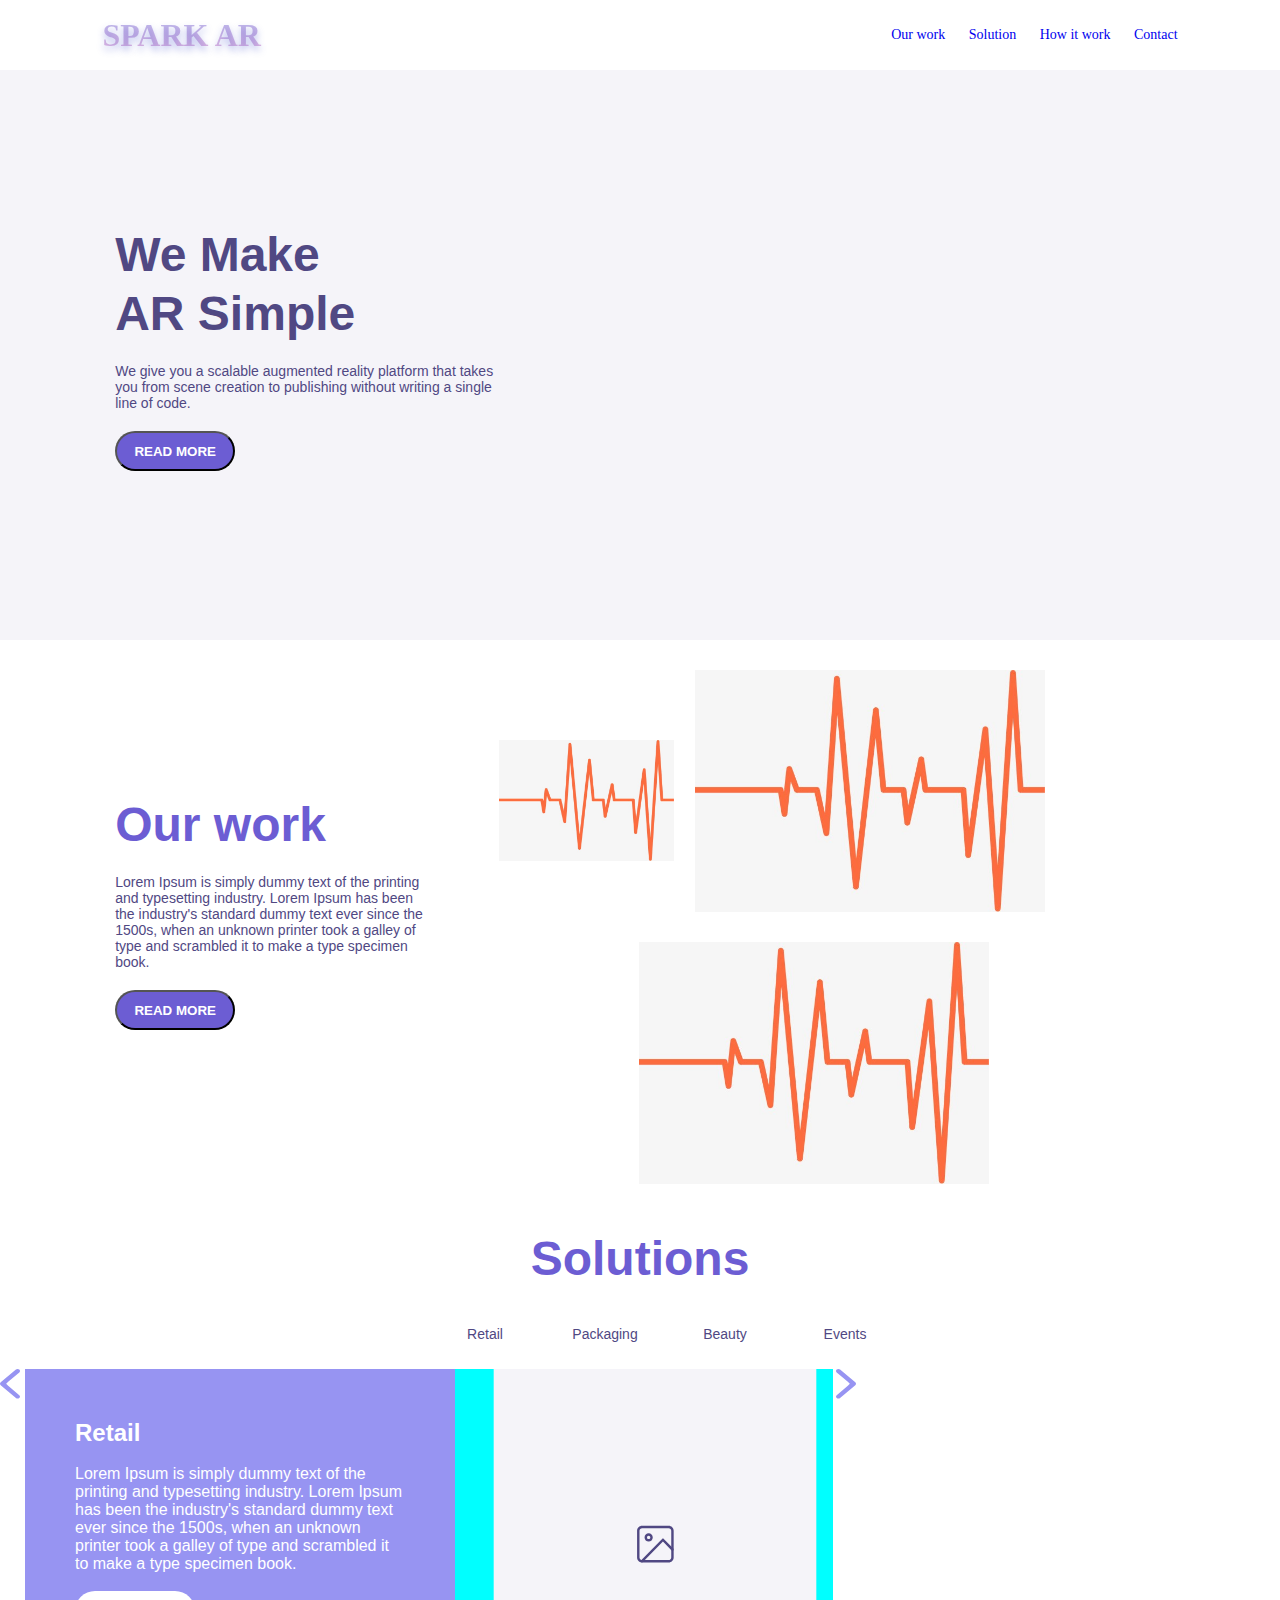
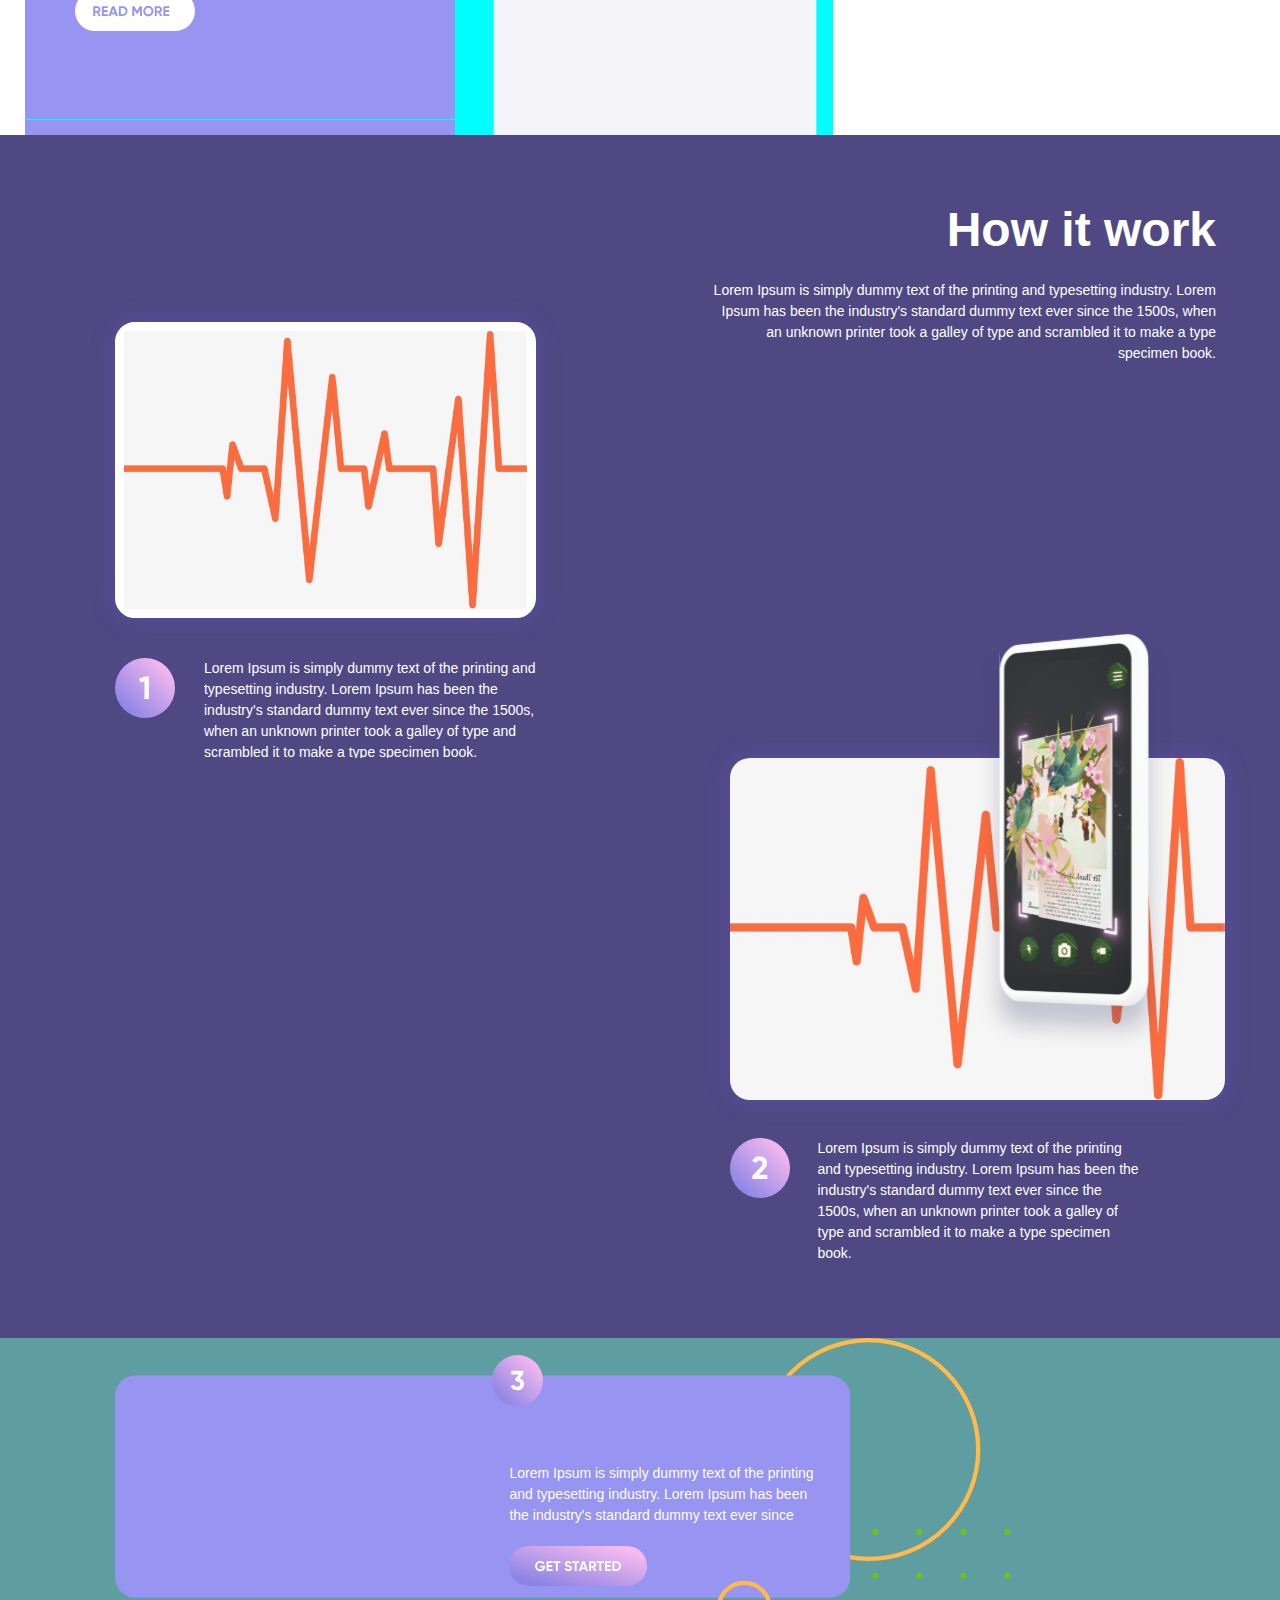
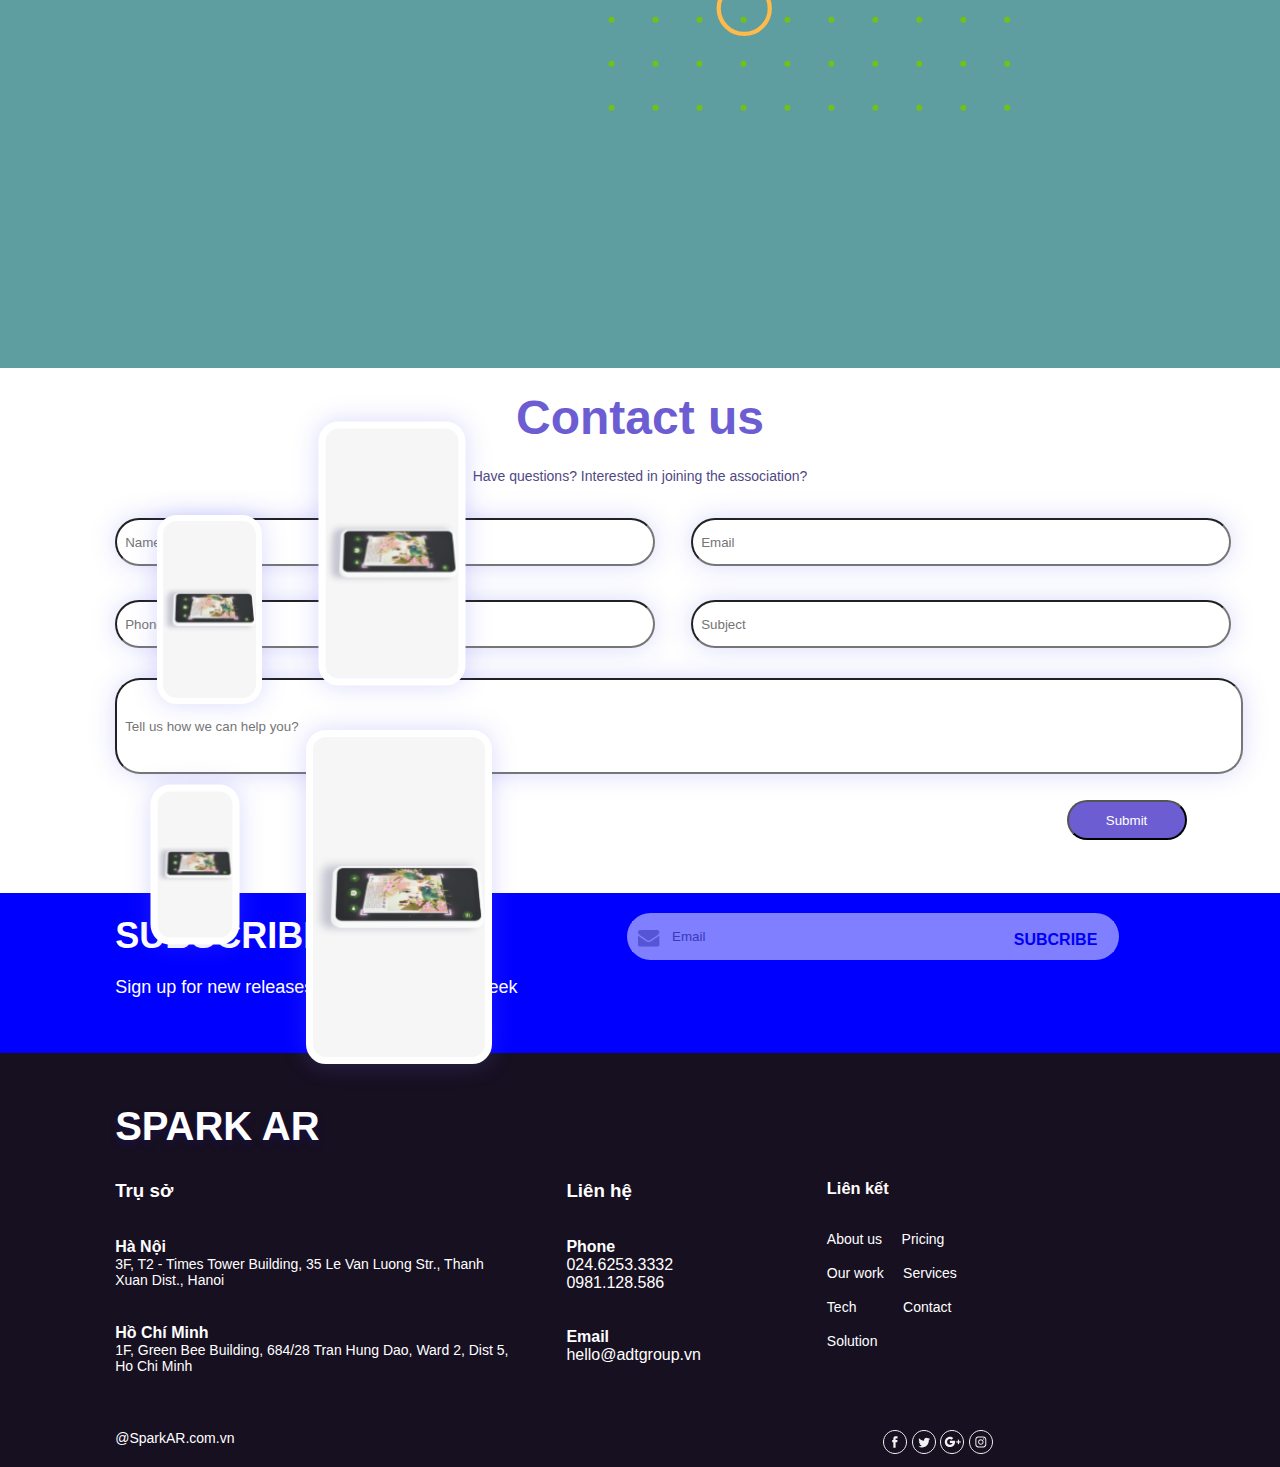
==== index.html @ ce0e6bbd "web Spark AR" ====
<!--A Design by W3layouts
Author: W3layout
Author URL: http://w3layouts.com
License: Creative Commons Attribution 3.0 Unported
License URL: http://creativecommons.org/licenses/by/3.0/
-->
<!DOCTYPE HTML>
<html>
<head>
    <title>
        Spark AR
    </title>
    
    <script>
    </script>
    <meta name="viewport" content="width=device-width, initial-scale=1">
<meta http-equiv="Content-Type" content="text/html; charset=utf-8" />
<meta name="keywords" content="Furnyish Store Responsive web template, Bootstrap Web Templates, Flat Web Templates, Andriod Compatible web template, 
Smartphone Compatible web template, free webdesigns for Nokia, Samsung, LG, SonyErricsson, Motorola web design" />
    <link href="css/style.css" rel='stylesheet' type='text/css' />
    <link href="css/responsive.css" rel='stylesheet' type='text/css' />
    <link rel="stylesheet" href="https://cdnjs.cloudflare.com/ajax/libs/font-awesome/4.7.0/css/font-awesome.min.css"/>
    
    
    
    <link type='text/css' rel='stylesheet' href='css/liquidcarousel.css' />
	<script type="text/javascript" src="js/jquery-1.4.2.min.js"></script>
	<script type="text/javascript" src="js/jquery.liquidcarousel.pack.js"></script>
	<script type="text/javascript">
	<!--
		$(document).ready(function() {
			$('#liquid1').liquidcarousel({height:129, duration:2000, hidearrows:false});
		});
	-->
	</script>
    <script type="text/javascript">
	<!--
		$(document).ready(function() {
			$('#liquid2').liquidcarousel({height:129, duration:2000, hidearrows:false});
		});
	-->
	</script>
    
    
    </head>
    <body>
    <!-- header -->
        <div class="wallper">
            <div class="top_bg">
                <div class="logo">SPARK AR</div>
                <div class="mega_nav">
                    <ul>
                        <li><a href="#">Our work</a></li>
                        <li><a href="#">Solution</a></li>
                        <li><a href="#">How it work</a></li>
                        <li><a href="#">Contact</a></li>
                    </ul>
                </div>
            </div>
            
            <div class="banner">
                <div class="box_textbanner">
                <div class="title_h1">
                    <p>We Make<br>
                    AR Simple</p>
                </div>
                <div class="title_text">
                    <p>We give you a scalable augmented reality platform that takes you from scene creation to publishing without writing a single line of code.</p>
                </div>
                    <div class="banner_button">
                     <button class="read" onclick="">READ MORE</button>
                    </div>
                </div>
            </div>
            <!--Our work-->
            <div class="our_work">
                <div class="box_our_left">
                <div class="title_our">
                        <p>Our work</p>
                    </div>
                    <div class="title_text_our">
                        <p>Lorem Ipsum is simply dummy text of the printing and typesetting industry. Lorem Ipsum has been the industry's standard dummy text ever since the 1500s, when an unknown printer took a galley of type and scrambled it to make a type specimen book. </p>
                    </div>
                        <div class="banner_button">
                         <button class="read" onclick="">READ MORE</button>
                        </div>
                    </div>
                
                    <div class="box_our_right">
                        <div class="img_1">
                            <img  src="images/tanso.jpg" alt="">
                        </div>
                        
                         <div class="img_2">
                            <img  src="images/tanso.jpg" alt="">
                        </div>
                        
                        <div class="img_3">
                            <img  src="images/tanso.jpg" alt="">
                        </div>
                        
                    </div>
            </div>
            
            <!--Solutions-->
            
            <div class="Solutions">
                <div class="title_solo">
                    Solutions
                </div>
                <div class="option">
                    <div class="colum1"></div>
                    <div class="colum2">
                        
                        <a class="retail" href="#">Retail</a>
                       
                        <a class="retail" href="#">Packaging</a>
                        
                        <a class="retail" href="#">Beauty</a>
                        
                        <a class="retail" href="#">Events</a>
                         
                    </div>
                    <div class="colum3"></div>
                </div>
                
                <!--slideshow-->
                
               <div id="liquid1" class="liquid" style="height: 400px !important;">
                   
                  
	<span class="previous"></span>
	<div class="wrapper">
        
        <div class="box_retail">
                    <div class="box_retail_left">
                        <h2>Retail</h2><br>
                        <p>Lorem Ipsum is simply dummy text of the printing and typesetting industry. Lorem Ipsum has been the industry's standard dummy text ever since the 1500s, when an unknown printer took a galley of type and scrambled it to make a type specimen book. </p><br>
                        <a href="#"> <img style="box-shadow: none;" src="images/readmore.svg" alt=""></a>
                    </div>
                    <div class="box_retail_right">
                        <img  src="images/images_solu.svg" alt="">
                </div>
                </div>
        
        
        <div class="box_retail">
                    <div class="box_retail_left">
                        <h2>Retail</h2><br>
                        <p>Lorem Ipsum is simply dummy text of the printing and typesetting industry. Lorem Ipsum has been the industry's standard dummy text ever since the 1500s, when an unknown printer took a galley of type and scrambled it to make a type specimen book. </p><br>
                        <a href="#"> <img style="box-shadow: none;" src="images/readmore.svg" alt=""></a>
                    </div>
                    <div class="box_retail_right">
                        <img  src="images/images_solu.svg" alt="">
                </div>
                </div>
		<ul>
            
            <li>
            </li>
            
            <li><div class="box_retail">
                    <div class="box_retail_left">
                        <h2>Retail</h2><br>
                        <p>Lorem Ipsum is simply dummy text of the printing and typesetting industry. Lorem Ipsum has been the industry's standard dummy text ever since the 1500s, when an unknown printer took a galley of type and scrambled it to make a type specimen book. </p><br>
                        <a href="#"> <img style="box-shadow: none;" src="images/readmore.svg" alt=""></a>
                    </div>
                    <div class="box_retail_right">
                        <img  src="images/images_solu.svg" alt="">
                </div>
                </div>
            </li>
            
            <li><div class="box_retail">
                    <div class="box_retail_left">
                        <h2>Retail</h2><br>
                        <p>Lorem Ipsum is simply dummy text of the printing and typesetting industry. Lorem Ipsum has been the industry's standard dummy text ever since the 1500s, when an unknown printer took a galley of type and scrambled it to make a type specimen book. </p><br>
                        <a href="#"> <img style="box-shadow: none;" src="images/readmore.svg" alt=""></a>
                    </div>
                    <div class="box_retail_right">
                        <img  src="images/images_solu.svg" alt="">
                </div>
                </div>
            </li>
            
            <li><div class="box_retail">
                    <div class="box_retail_left">
                        <h2>Retail</h2><br>
                        <p>Lorem Ipsum is simply dummy text of the printing and typesetting industry. Lorem Ipsum has been the industry's standard dummy text ever since the 1500s, when an unknown printer took a galley of type and scrambled it to make a type specimen book. </p><br>
                        <a href="#"> <img style="box-shadow: none;" src="images/readmore.svg" alt=""></a>
                    </div>
                    <div class="box_retail_right">
                        <img  src="images/images_solu.svg" alt="">
                </div>
                </div>
            </li>
            
            
			
			
		</ul>
	</div>
	<span class="next"></span>
</div>
                
                <!--slideshow-->
            </div>
            
            <!--How it work-->
            
            <div class="howitwork">
                <div class="howitwork_content1">
                <div class="howitwork_left">
                    <div class="box_howitwork">
                        <img  src="images/tanso.jpg" alt="">
                    </div>
                    
                    <div class="content_solu">
                        <div class="icon_number1">
                            <img  src="images/icon.svg" alt="">
                        </div>
                        
                        <div class="text_number1">
                        Lorem Ipsum is simply dummy text of the printing and typesetting industry. Lorem Ipsum has been the industry's standard dummy text ever since the 1500s, when an unknown printer took a galley of type and scrambled it to make a type specimen book. 
                        </div>
                    </div>
                    
                </div>

                <div class="howitwork_right_title">
                    <p class="title_howitwork">How it work</p>
                    <p class="content_title">Lorem Ipsum is simply dummy text of the printing and typesetting industry. Lorem Ipsum has been the industry's standard dummy text ever since the 1500s, when an unknown printer took a galley of type and scrambled it to make a type specimen book. </p>
                </div>
                </div>
                <div class="howitwork_content2">
                    <div class="content2_howit_left"></div>
                    <div class="content2_howit_right">
                        <div class="content2_img">
                            <div class="content2_img_1">
                                <img  src="images/tanso.jpg" alt="">
                            </div>
                            <div class="content2_img_2">
                                <img  src="images/phone.svg" alt="">
                            </div>
                            
                            
                        </div>
                        
                        <div class="content2_text">
                                <div class="icon_number1">
                            <img  src="images/number2.svg" alt="">
                        </div>
                        
                        <div class="text_number1">
                        Lorem Ipsum is simply dummy text of the printing and typesetting industry. Lorem Ipsum has been the industry's standard dummy text ever since the 1500s, when an unknown printer took a galley of type and scrambled it to make a type specimen book. 
                        </div>
                            </div>

                        
                        
                    </div>
                </div>
                
                <div class="number3">
                    <div class="num3_content">
                        
                        <div class="num3_text">
                            
                            <div class="box_num3">
                                 <div class="num3_content_text">
                                Lorem Ipsum is simply dummy text of the printing and typesetting industry. Lorem Ipsum has been the industry's standard dummy text ever since
                            </div>
                            
                            <div class="num3_button">
                                <a href="#"><img  src="images/getstart.svg" alt=""></a> 
                            </div>
                            </div>
                           
                        </div>
                        
                        <div class="num3_img">
                            <div class="num3_img_left">
                                <img class="num3_img_1"  src="images/phone.svg" alt="">
                                
                                 <img class="num3_img_2"  src="images/phone.svg" alt="">
                                
                            </div>    
                            
                            <div class="num3_img_right">
                            
                               
                            <img class="num3_img_3"  src="images/phone.svg" alt="">
                            
                            <img class="num3_img_4"  src="images/phone.svg" alt="">
                                
                            </div>
                            
                        </div>
                    </div>
                </div>
                <!--Contact-->
                <div class="Solutions">
                <div class="title_solo">
                    Contact us
                </div>
                <div class="question">
                    Have questions? Interested in joining the association?
                </div>
                    
                    <div class="box_textbox">
                        <div class="box_textbox_left">
                            <form action="/action_page.php">
  
  <input type="text" id="fname" name="fname" placeholder="Name"><br><br>
  
  <input type="text" id="lname" name="lname" placeholder="Phone number" ><br><br>
  
</form>
                        </div>
                        <div class="box_textbox_right">
                        
                            <form action="/action_page.php">
  
  <input type="text" id="fname" name="fname" placeholder="Email"><br><br>
  
  <input type="text" id="lname" name="lname" placeholder="Subject" ><br><br>
  
</form>
                            
                        </div>
                        
                        <div class="box_textbox_bottom">
                        <form action="/action_page.php">
  
  <input type="text" id="tellus" name="fname" placeholder="Tell us how we can help you?"><br><br>
  
  <input type="submit" id="submit" value="Submit">
  
</form>
                        </div>
                    </div>
            </div>
                
                <!--Subcribe-->
                
                <div class="sub">
                    <div class="subcribe">
                        <div class="sub_left">
                            <h2>Subscribe</h2><br>
                            <p>Sign up for new releases to your inbox every week</p>
                        </div>
                        <div class="sub_right">
                           <div class="inputWithIcon">
                                <i class="fa fa-envelope fa-lg fa-fw" aria-hidden="true"></i>
                               <input type="text" placeholder="Email" >
                               <a href="#">SUBCRIBE</a>
  
</div>
                        </div>

                    </div>
                </div>
                
                <div class="footer">
                    <div class="box_footer">
                        <div class="logo_footer">SPARK AR</div>
                    <div class="box_footer_left">
                            <h3>Trụ sở</h3><br><br>
                            <h4>Hà Nội</h4>
                            <p>3F, T2 - Times Tower Building, 35 Le Van Luong Str., Thanh Xuan Dist., Hanoi</p><br><br>
                        
                        <h4>Hồ Chí Minh</h4>
                            <p>1F, Green Bee Building, 684/28 Tran Hung Dao, Ward 2, Dist 5, Ho Chi Minh</p><br><br>
                        
                        </div>
                    <div class="box_footer_center">
                        
                        <h3>Liên hệ</h3><br><br>
                            <h4>Phone</h4>
                            <p>024.6253.3332<br>0981.128.586
                        </p><br><br>
                        
                        <h4>Email</h4>
                            <p>hello@adtgroup.vn</p><br><br>
                        
                        </div>
                    <div class="box_footer_right">
                                <h3>Liên kết</h3><br><br>
                            
                        <p><a href="#">About us</a>  &nbsp;&nbsp;&nbsp;   <a href="#">Pricing</a></p><br>   
                        <p><a href="#">Our work</a>  &nbsp;&nbsp;&nbsp;   <a href="#">Services</a></p><br>
                        <p><a href="#">Tech</a>  &nbsp;&nbsp;&nbsp;&nbsp;&nbsp;&nbsp;&nbsp;&nbsp;&nbsp;&nbsp;   <a href="#">Contact</a></p><br>
                        <p><a href="#">Solution</a></p><br>
                        </div>
                    </div>
                </div>
                
                <div class="social">
                    <div class="social_1">
                        @SparkAR.com.vn
                    </div>
                    
                    <div class="social_2">
                        <a href="#"><img  src="images/fbicon.svg" alt=""></a>
                        
                        <a href="#"><img  src="images/icon2.svg" alt=""></a>
                        
                        <a href="#"><img  src="images/icon3.svg" alt=""></a>
                        
                        <a href="#"><img  src="images/icon4.svg" alt=""></a>
                    </div>
                </div>
                
                
            </div>
        </div>
        
    </body>
</html>
---- css/style.css ----
/*--
	Author: W3layouts
	Author URL: http://w3layouts.com
	License: Creative Commons Attribution 3.0 Unported
	License URL: http://creativecommons.org/licenses/by/3.0/
--*/
body{
	margin:0;
	padding:0;
	background:#fff;
	font-family:'Gilroy' , sans-serif;
    font-style: normal;
    box-sizing: border-box;
 }
body a{
	transition:0.5s all;
	-webkit-transition:0.5s all;
	-moz-transition:0.5s all;
	-o-transition:0.5s all;
	-ms-transition:0.5s all;
}
h1,h2,h3,h4,h5,h6{
	margin:0;			   
}	
p{
	margin:0;
}
ul{margin:0;padding:0;float: right;}

.wallper {
    max-width: 1440px;
    width: 100%;
    height: auto;
    background-color: aqua;
    
}
.top_bg {
    width: 84%;
    height: 70px;
    background-color: #fff;
    float: left;
    padding-left: 8%;
    padding-right: 8%;
}
.logo {
    width: 50%;
    height: 70px;
    float: left;
    font-family:'TTRounds-Black' ,fantasy;
    font-weight: 700;
    font-size: 32px;
    line-height: 70px;
    position: absolute;
    text-shadow: 0px 4px 7px rgba(59, 74, 204, 0.35);
  
  
  /* Create the gradient. */
    background-image: linear-gradient(-180deg, #A0B4F2, #FFB9D9
);
  
  /* Set the background size and repeat properties. */
  /* Use the text as a mask for the background. */
  /* This will show the gradient as a text color rather than element bg. */
    -webkit-background-clip: text;
    -webkit-text-fill-color: transparent;
    -moz-background-clip: text;
    -moz-text-fill-color: transparent;
}

.mega_nav {
    width: 50%;
    float: right;
    margin-top: 26px;
    font-family: Gilroy;
    font-style: normal;
    font-weight: normal;
    font-size: 14px;
    line-height: 17px;
/* identical to box height */
}

.mega_nav ul li {
    
    display: inline-block;
    margin-left: 20px;
    color:#504883;
    
}
.mega_nav ul li a{
    text-decoration: none;
}

.banner {
    width: 100%;
    height:570px;
    background: #F5F4F9;
    float: left;
}

.box_textbanner {
    width: 50%;
    height: auto;
    float: left;
    margin-left: 9%;
}
.title_h1 {
    width: 100%;
    float: left;
    margin-top: 155px;
    
    font-family: 'Gilroy',sans-serif  ;
    font-style: normal;
    font-weight: bold;
    font-size: 48px;
    line-height: 59px;
    color: #504883;
    
}
.title_text {
    width: 50%;

    float: left;
    color: #504883;
    font-family: 'Gilroy',sans-serif;
    font-style: normal;
    font-weight: normal;
    font-size: 14px;
    margin-top: 20px;
    /* or 21px */

}
.banner_button {
    float: left;
    width: 100%;
    margin-top: 20px;

    /* button */

    font-family: 'Gilroy',sans-serif;
    font-style: normal;
    
    font-size: 14px;
    line-height: 17px;
    display: flex;
    text-transform: uppercase;

}
.read {
    width: 120px;
    height: 40px;
    background: #6C5DD3;
    border-radius: 27.5px;
    color: #fff;
    font-weight:700;
}

.our_work {
    max-width: 1440px;
    width: 100%;
    height: auto;
    float: left;
    background-color: #fff;
    padding-bottom: 2%;
}
.box_our_left {
    width: 320px;
    height: auto;
    float: left;
    margin-left: 9%;
}

.title_our {
    width: 100%;
    float: left;
    margin-top: 155px;
    
    font-family: 'Gilroy',sans-serif  ;
    font-style: normal;
    font-weight: bold;
    font-size: 48px;
    line-height: 59px;
    color: #6C5DD3;
    
}

.title_text_our {
    width: 100%;

    float: left;
    color: #504883;
    font-family: 'Gilroy',sans-serif;
    font-style: normal;
    font-weight: normal;
    font-size: 14px;
    margin-top: 20px;
    /* or 21px */
}

.box_our_right {
    width: 700px;
    height: auto;
    float: left;
    margin-left: 5%;
}

.img_1 {
   width: 175px;
   height: 100%;
   float: left;
   margin-top: 100px;
   border-radius: 15px;
}
.img_1 img{
    width: 100%;
    height: 100%;
    float: left;
}

.img_2 {
   width: 350px;
   height: auto;
   float: left;
   margin-top: 30px;
   border-radius: 15px;
   margin-left: 3%;
}

.img_2 img{
    width: 100%;
    height: 100%;
    float: left;
}

.img_3 {
 float: left;
 width: 350px;
 height: 100%;
 float: left;
 margin-top: 30px;
 margin-left: 20%;
 border-radius: 15px;
}

.img_3 img{
    width: 100%;
    height: 100%;
    float: left;
}

.Solutions{
    
max-width: 1440px;
    
width: 100%;
    
height: 500px;
    
float: left;
    
padding-bottom: 2%;
}

.title_solo {
   
    width: 100%;
    height: 100px;
    float: left;
    
    text-align: center;
    font-family: 'Gilroy',sans-serif;
    font-style: normal;
    font-weight: bold;
    font-size: 48px;
    line-height: 100px;
    

    color: #6C5DD3;
}

.option {
    width: 100%;
    height: auto;
    float: left;
}

.colum1 {
    
width: 430px;
    
height: 1px;
    
float: left;
}

.colum2 {
    
width: 500px;
    
height: auto;
    
float: left;
}

.colum3 {
    
width: 100px;
    
height: auto;
    
float: left;
}

.retail {
 /* width: 100px; */
 width: 90px;
 height: 24px;
 text-align: center;
/* White */
 background: #fff;
/* c1 */
 font-family: 'Gilroy',sans-serif;
 font-style: normal;
 font-weight: 500;
 font-size: 14px;
 line-height: 17px;
 margin-right: 3%;
 margin-left: 1%;    
/* c1 */
 color: #504883;
}



.colum2 a {
    width: 100px;
    height: 50px;
    text-decoration: none;
    float: left;
    line-height: 50px;
}

.colum2 a:active {
    width: 100px;
height:50px;
    border: 1px solid #504883;
box-sizing: border-box;
border-radius: 12px;
}

.howitwork {
    max-width: 1440px;
    width: 100%;
    height: 800px;
    float: left;
    background-color: #504883;
}

.howitwork_content1 {
    width: 100%;
    height: auto;
    float: left;
    /* background-color: antiquewhite; */
}

.howitwork_left {
    width: 590px;
    height: auto;
    float: left;
    margin-left: 9%;
    /* background-color: blueviolet; */
}
.box_howitwork {
    width: 70%;
    height:100%;
    float: left;
    background-color: coral;
   
border: 9px solid #FFFFFF;

/* 1 */

box-shadow: 0px 0px 25px rgba(113, 109, 242, 0.25);
border-radius: 20px;
    margin-top: 187px;
}

.box_howitwork img{
    width: 100%;
    height: 100%;
    float: left;
}

.content_solu {
    width: 100%;
    height: 100px;
    float: left;
    /* background-color: aquamarine; */
    margin-top: 40px;
}

.icon_number1 {
    width: 60px;
    height: 60px;
    float: left;
   
}

.text_number1 {
    width: 60%;
    height: auto;
    float: left;
    margin-left: 5%;
    
    font-family: 'Gilroy' , sans-serif;
    font-style: normal;
    font-weight: normal;
    font-size: 14px;
    line-height: 150%;
/* or 21px */


/* White */

    color: #FFFFFF;
}

.howitwork_right_title {
    width: 550px;
    height: auto;
    float: right;
    /* background-color: cadetblue; */
    margin-right: 5%;
}
.title_howitwork {
    
    font-family: 'Gilroy', sans-serif;
font-style: normal;
font-weight: bold;
font-size: 48px;
line-height: 59px;
text-align: right;
margin-top: 65px;
/* White */

color: #FFFFFF;
}

.content_title {
    font-family: 'Gilroy',sans-serif;
font-style: normal;
font-weight: normal;
font-size: 14px;
line-height: 150%;
    margin-top: 21px;
/* or 21px */

text-align: right;

/* White */

color: #FFFFFF;
}

.howitwork_content2 {
    max-width: 1440px;
    width:100%;
    height: auto;
    float: left;
    background-color: #504883;
}

.content2_howit_left {
    width: 360px;
    height: 100px;
    float: left;
    /* background-color: brown; */
    margin-left: 9%;
}

.content2_howit_right {
    width: 550px;
    height: auto;
    float: right;
    /* background-color: crimson; */
}

.content2_img {
    width: 90%;
    height: auto;
    float: left;
    background-color: darkblue;
    margin-right: 3%;
}

.content2_img_1 {
    width: 100%;
    

    background-color: black;
    position: relative;
}

.content2_img_1 img {
   width:100%;
    height: auto;
    position: absolute;
    z-index: 1;
background: #F5F4F9;
/* 1 */

box-shadow: 0px 0px 25px rgba(113, 109, 242, 0.25);
border-radius: 20px;
    
    
}

.content2_img_2 {
    
    width:50%;
    height: auto;
    float: right;
    margin-top: -25%;
    
}

.content2_img_2 img {
   width: 15%;
   float: right;
    position: absolute;
    z-index: 1;  
}

.content2_text {
    width: 100%;
    height: 200px;
    float: left;
    /* background-color:burlywood; */
    margin-top: 69%;
}

.number3 {
    
max-width: 1440px;
    
width: 100%;
    
height: 600px;
    
float: left;
    
background-color: cadetblue;
    
padding-bottom: 30px;
}

.num3_content {
    width: 80%;
    height: auto;
    float: left;
    background-repeat: no-repeat;
    margin-left: 9%;
    background-size: 100%;
}

.num3_text {
    width: 70%;
    height: 400px;
    float: left;
    margin-right: 23%;
    font-family: 'Gilroy', sans-serif;
    font-style: normal;
    font-weight: normal;
    font-size: 14px;
    line-height: 150%;
/* or 21px */


/* White */
    color: #FFFFFF;
    background-image: url('../images/number3.svg');
    background-repeat: no-repeat;
    position: absolute;
    background-size: 100%;
}

.box_num3 {
    width: 35%;
    height: 200px;
    float: left;
    margin-left: 44%;
    margin-top: 14%;
}

.num3_button {
    float: left;
    margin-top: 20px;
    
}

.num3_img {
    
    width: 45%;
    height: 200px;
    float: left;
 
    
}

.num3_img_left{
    width: 380px;
    height: 100px;
    float: left;
}
.num3_img_right {
    width: 233px;
    height: 150px;
    float: left;
}

.num3_img_1 {
    width: 189px;
    height: 105px;
    float: left;
    background: #F6F6F6;
/* White */
    border: 6px solid #FFFFFF;
    box-sizing: border-box;
/* 1 */
    box-shadow: 0px 0px 25px rgba(113, 109, 242, 0.25);
    border-radius: 20px;
    transform: rotate(90deg);
    background-size: 100%;
}

.num3_img_2 {
    
width: 264px;
    
height: 147px;
    
float: left;
    
background: #F6F6F6;
/* White */
    
border: 7px solid #FFFFFF;
    
box-sizing: border-box;
/* 1 */
    
box-shadow: 0px 0px 25px rgba(113, 109, 242, 0.25);
    
border-radius: 20px;
    
transform: rotate(90deg);
    
margin-top: -48%;
    
margin-left: 38%;
}

.num3_img_3 {
   
width: 160px;
   
height: 89px;
   
float: left;
   
background: #F6F6F6;
/* White */
   
border: 7px solid #FFFFFF;
   
box-sizing: border-box;
/* 1 */
   
box-shadow: 0px 0px 25px rgba(113, 109, 242, 0.25);
   
border-radius: 20px;
   
transform: rotate(90deg);
   
margin-top: 70%;
   
margin-right: -30%;
}

.num3_img_4 {
    
width: 334px;
    
height: 186px;
    
float: left;
    
background: #F6F6F6;
/* White */
    
border: 7px solid #FFFFFF;
    
box-sizing: border-box;
/* 1 */
    
box-shadow: 0px 0px 25px rgba(113, 109, 242, 0.25);
    
border-radius: 20px;
    
transform: rotate(90deg);
    
margin-top: -45%;
    
margin-left: 50%;
}
.question {
    
    width: 100%;
    height: auto;
    float: left;
    text-align: center;
    
    font-family: 'Gilroy',sans-serif;
font-style: normal;
font-weight: 500;
font-size: 14px;
line-height: 17px;

align-items: center;


/* c1 */

color: #504883;
}

.box_textbox {
    
width: 90%;
    
height: 200px;
    
float: left;
    
/* background-color: blueviolet; */
    
margin-left: 9%;
    
margin-top: 2%;
}
.box_textbox_left {
    width: 48%;
    height: 150px;
    float: left;
    /* background-color: brown; */
}

.box_textbox_right {
    width: 48%;
    height: 150px;
    float: left;
    /* background-color: brown; */
    margin-left: 2%;
}

.box_textbox_bottom {
    width: 100%;
    height: 150px;
    float: left;
    /* background-color: brown; */
    margin-top: 10px;
}

#fname {
    max-width: 540px;
    height: 48px;
    /* left: 119px; */
    /* top: 3937px; */

/* White */
    background: #FFFFFF;
/* 1 */
    box-shadow: 0px 0px 25px rgba(113, 109, 242, 0.25);
    border-radius: 55px;
}
#lname {
    max-width: 540px;
    height: 48px;
    left: 119px;
    top: 3937px;

/* White */
    background: #FFFFFF;
/* 1 */
    box-shadow: 0px 0px 25px rgba(113, 109, 242, 0.25);
    border-radius: 55px;
}

#tellus {
    
max-width: 1128px;
    
height: 96px;


/* White */
    
background: #FFFFFF;
/* 1 */
    
box-shadow: 0px 0px 25px rgba(113, 109, 242, 0.25);
    
border-radius: 25px;
}

#submit {
    width: 120px;
    height: 40px;
    float: right;
    margin-right: 7%;
    background: #6C5DD3;
border-radius: 27.5px;
    color: #fff;
}

.sub {
    
width: 100%;
    
height: auto;
    
float: left;
    
background-color: blue;
    
padding-bottom: 60px;
}

.subcribe {
    width: 80%;
    height: 100px;
    float: left;
    /* background-color: chocolate; */
    margin-left: 9%;
}

.sub_left {
    width: 48%;
    height: 100px;
    float: left;
    /* background-color: aqua; */
    margin-top: 20px;
}

.sub_left h2 {
    text-transform: uppercase;
    font-family: 'Gilroy', sans-serif;
font-style: normal;
font-weight: bold;
font-size: 36px;
line-height: 45px;


/* WHITE */

color: #FFFFFF;
}

.sub_left p {
    
    font-family: 'Gilroy',sans-serif;
font-style: normal;
font-weight: normal;
font-size: 18px;
line-height: 22px;
/* identical to box height */


/* WHITE */

color: #FFFFFF;
}
.sub_right {
    width: 48%;
    height: 100px;
    float: left;
    /* background-color: aqua; */
    margin-left: 2%;
    margin-top: 20px;
}

#subcribe {
    width: 564px;
height: 56px;
    background: #FFFFFF;
opacity: 0.5;
border-radius: 28px;
    margin-top: 10px;
}

input[type="text"] {
  width: 98%;
    
  
  
  margin: 8px 0;
  outline: none;
  padding: 8px;
  box-sizing: border-box;
  transition: 0.3s;
}

input[type="text"]:focus {
  border-color: dodgerBlue;
  box-shadow: 0 0 8px 0 dodgerBlue;
    
}

.inputWithIcon input[type="text"] {
  padding-left: 40px;
  margin-left: 1%;  
}

.inputWithIcon input {
    
     border-width:0px;
border:none;
    
}

.inputWithIcon {
  position: relative;
    background: #FFFFFF;
opacity: 0.5;
border-radius: 28px;
}

.inputWithIcon i {
  position: absolute;
  left: 0;
  top: 8px;
  padding: 9px 8px;
  color: #aaa;
  transition: 0.3s;
}

.inputWithIcon input[type="text"]:focus + i {
  color: dodgerBlue;
}

.inputWithIcon.inputIconBg i {
  background-color: #aaa;
  color: #fff;
  padding: 9px 4px;
  
}

.inputWithIcon.inputIconBg input[type="text"]:focus + i {
  color: #fff;
  background-color: dodgerBlue;
}
.inputWithIcon a{position: absolute;
    text-decoration: none;
    margin-top: 18px;
    margin-left: -100px;
    font-weight: 700;
    
    font-family: 'Gilroy', sans-serif;
    
}

.footer {
    max-width: 1440px;
    width: 100%;
    height: auto;
    float: left;
    /* background-color: aqua; */
    background: #171021;
}

.box_footer {
    
    width: 80%;
    height: auto;
    float: left;
    margin-left: 9%;
}
.box_footer_left {
    
width: 400px;
    
height: auto;
    
float: left;
    
/* background-color: brown; */
    
margin-top: 30px;
    
font-family: 'Gilroy', sans-serif;
    
font-style: normal;


/* w */
    
color: #FFFFFF;
}

.box_footer_center {
    
width: 240px;
    
height: auto;
    
float: left;
    
/* background-color: brown; */
    
margin-top: 30px;
    
font-family: 'Gilroy', sans-serif;
    
font-style: normal;
    
margin-left: 5%;

/* w */
    
color: #FFFFFF;
}

.box_footer_right {
    width: 300px;
    height: auto;
    float: left;
    /* background-color: brown; */
    margin-top: 30px;
    font-family: 'Gilroy', sans-serif;
    font-style: normal;
    margin-left: 2%;

/* w */
    color: #FFFFFF;
    font-family: 'Gilroy',sans-serif;
    font-style: normal;
    font-weight: normal;
    font-size: 14px;
    line-height: 17px;
/* identical to box height */
/* White */
    color: #fff;
}

.box_footer_right a{
    text-decoration: none;
    color: #fff;
}

.box_footer_left p {
    
    font-size: 14px;
}

.logo_footer {
    width: 80%;
    height: auto;
  
    
    font-family: 'TTRounds-Black' , sans-serif;
font-size: 40px;
line-height: 47px;
    font-weight: 900;
    margin-top: 50px;

/* White */

color: #FFFFFF;
text-shadow: 0px 4px 7px rgba(27, 18, 130, 0.35);
}

.social {
    width: 100%;
    height: auto;
    float: left;
    background-color: #171021;
}
.social_1 {
    width: 45%;
    height: auto;
    float: left;
    /* background-color: black; */
    margin-left: 9%;
    margin-top: 20px;
    padding-bottom: 20px;
    font-family: 'Gilroy', sans-serif;
    font-style: normal;
    font-weight: normal;
    font-size: 14px;
    line-height: 17px;
/* identical to box height */


/* White */
    color: #FFFFFF;
}

.social_2 {
    width: 20%;
    height: auto;
    float: left;
    margin-top: 20px;
    margin-left: 15%;
}

.test {
    max-width: 1400px;
    width: 100%;
    height: 300px;
    float: left;
    background-color: aqua;
    
}

.so1 {
   
    width: 300px;
    height: 200px;
    float: left;
    background-color: brown;
}
.so2 {
    width: 300px;
    height: 200px;
    float: left;
    background-color:darkgoldenrod;
    margin-left: 1%;
}
.so3{
    width: 300px;
    height: 200px;
    float: left;
    background-color:fuchsia;
    margin-left: 1%;
}




.slideshow {
    width: 1440px;
    height: 300px;
    float: left;
    margin-top: -41%;
}




.sac {
	display:block;
	width:100%;
	text-align:right;
	font-style:italic;
	margin-bottom:45px;
	font-size:12px;
}

pre, blockquote {
	-moz-border-radius:10px 10px 10px 10px;
	-webkit-border-radius:10px 10px 10px 10px;
	border-radius:10px 10px 10px 10px;
	background-color:#DFE7DD;
	margin:15px 0;
	padding:15px;
}

pre, code {
	font-family:monospace;
	font-size:12px;
}

.liquid {
    float: left;
    height: 400px !important;
}

.box_retail {
    
width: 1000px;
    
height: auto;
    
float: left;
    
background-color: aqua;
}

.box_retail_left {
    
width: 33%;
    
height: 250px;
    
float: left;
    
background-color:#9794F2;
    
font-family: 'Gilroy',sans-serif;
    
font-style: normal;

/* identical to box height */


/* White */
    
color: #FFFFFF;
    
padding-top: 50px;
    
padding-left: 50px;
    
padding-bottom: 50px;
    
padding-right: 50px;
}

.box_retail_right {
    
width: 40%;
    
height: 351px;
    
float: left;
}

.box_retail_right img {
    width: 100%;
    height: 100%;
    float: left;
}
.wrapper {
    height: 400px !important;
      width: 900px;  
}
---- css/responsive.css ----
@media only screen and (max-width: 1440px) {
    .box_textbanner {
        
    }
    .howitwork_left {
        
        width: 45%;
    }
    .howitwork_right_title {
        width: 40%;
}

@media only screen and (max-width: 1280px) {
    .box_textbanner {
        width: 60%;
    }
    
    .num3_img {
         margin-top: 80%;
    }
    
}

@media only screen and (max-width: 1024px) {
    .box_textbanner {
        width: 70%;
    }
    
    .box_our_left {
        
        width: 80%;
    }
    .box_our_right {
        width: 80%
        
    }
    
    .colum2 {
        width: 100%;
        
    }
    
    .box_num3{
        
        width: 45%;
        margin-left: 30%;
    }
}

@media only screen and (max-width: 800px) {
    .box_textbanner {
        width: 80%;
    }
    
    .box_num3{
        
        width: 45%;
        margin-left: 20%;
        margin-top: 8%;
    }
    
    .num3_text {
        
        background-size: 120%;
    }
    
}
@media only screen and (max-width: 768px) {
    .box_textbanner {
        width:90%;
    }
    
}
@media only screen and (max-width: 640px) {
    .box_textbanner {
        width: 100%;
    }
    
    .howitwork_left {
        
        width: 100%;
    }
    .howitwork_right_title {
        width: 100%;
        float: left;
}
    .content2_howit_right {
        float: left;
        
    }
    
     .num3_text {
        
        background-size: 180%;
    }
}

@media only screen and (max-width: 480px) {
    .box_textbanner {
        width: 100%;
    }
    
}
---- css/liquidcarousel.css ----
.liquid {
	background:#FFFFFF url(../images/back.jpg) repeat-y scroll 50% 0;
	/* border:2px solid #19301C; */
	-moz-border-radius:10px 10px 10px 10px;
	-webkit-border-radius:10px 10px 10px 10px;
	/* border-radius:10px 10px 10px 10px; */
	padding:10px 0;
	width: 900px !important;
}
.liquid .previous {
	display:block;
	height: 95px;
	width: 25px;
	background-image:url('../images/previous.svg');
	float:left;
	background-repeat: no-repeat;
	margin:0;
	padding:0;
}
.liquid .next {
	display:block;
	height:126px;
	width:64px;
	background-image:url('../images/next.svg');
	float:right;
	margin:0;
	background-repeat: no-repeat;
	padding:0;
}
.liquid ul li {
	width: 85px;
	padding:0 2px;
	margin:0;
    margin-left: 0px !important;
}
.liquid ul li a img {
	-moz-box-shadow: 5px 5px 3px #222;
   	-webkit-box-shadow: 5px 5px 3px #222;
   	box-shadow: 5px 5px 3px #222;
}
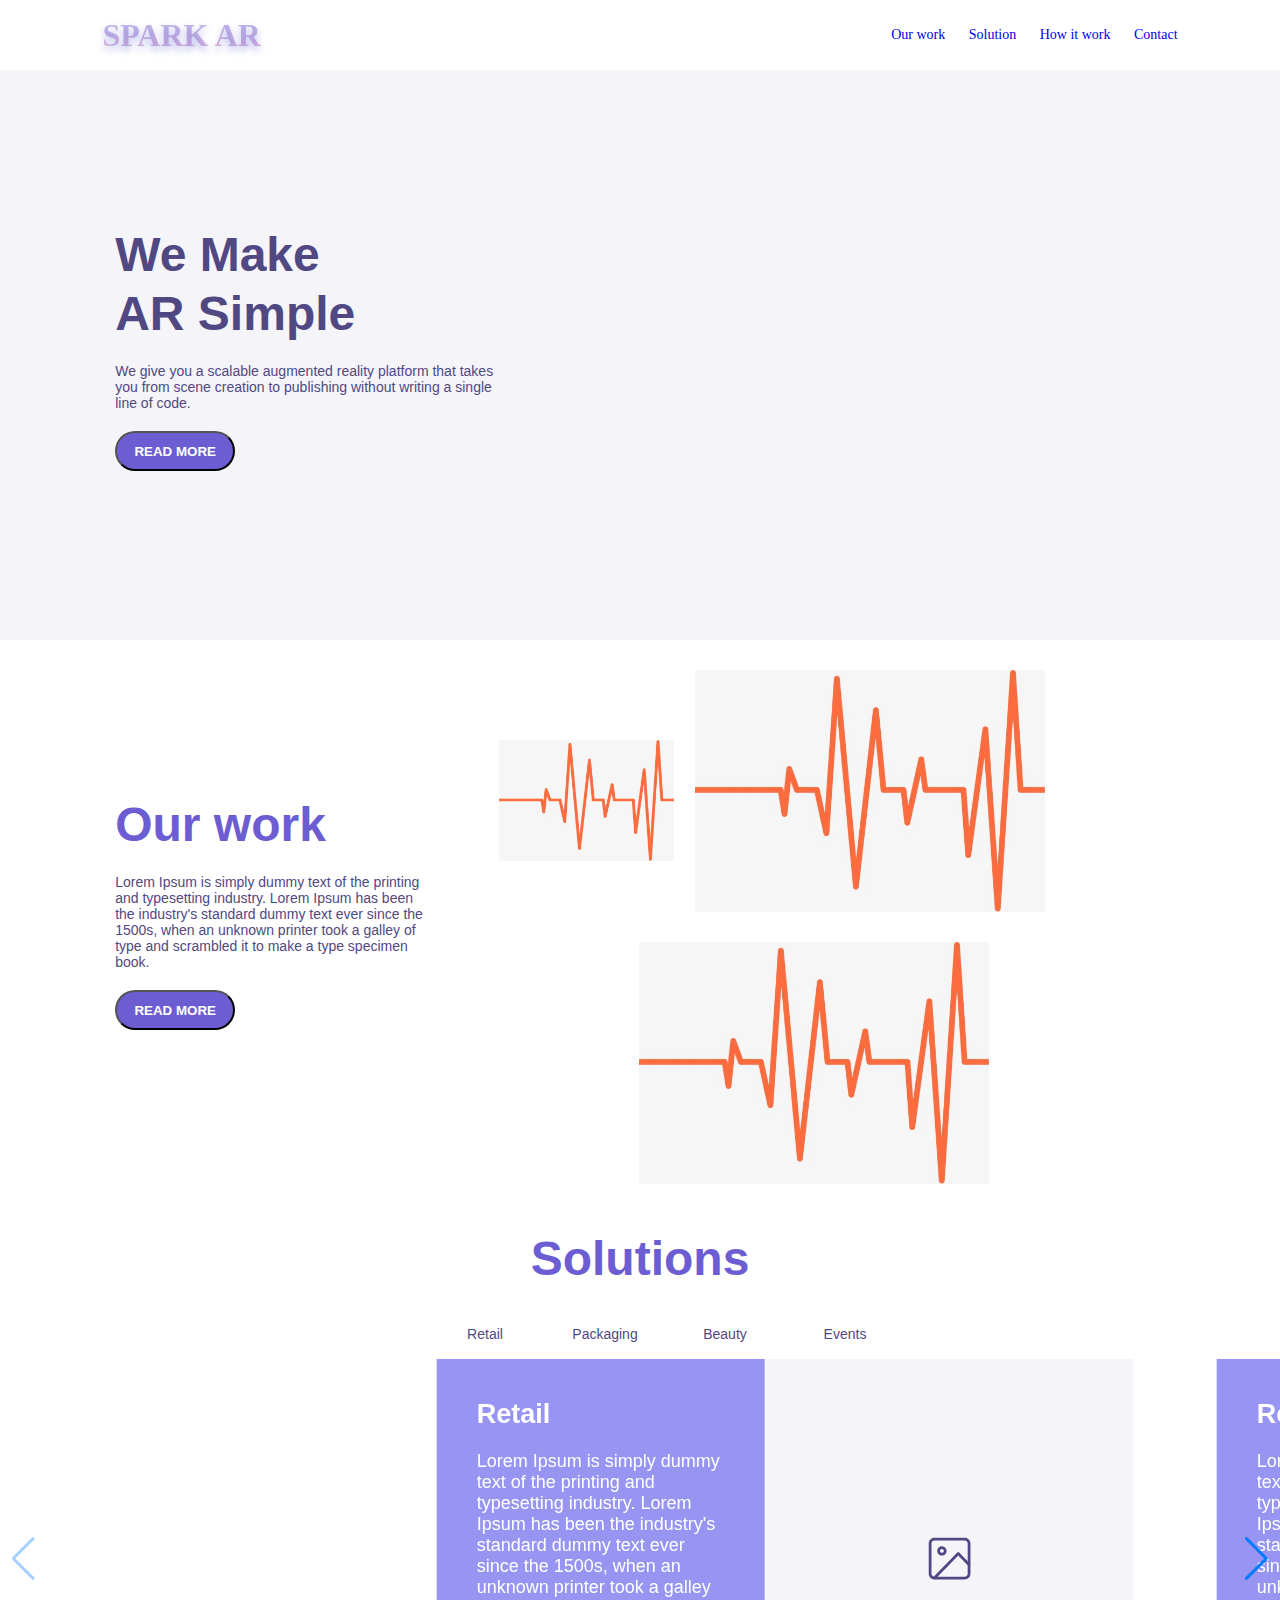
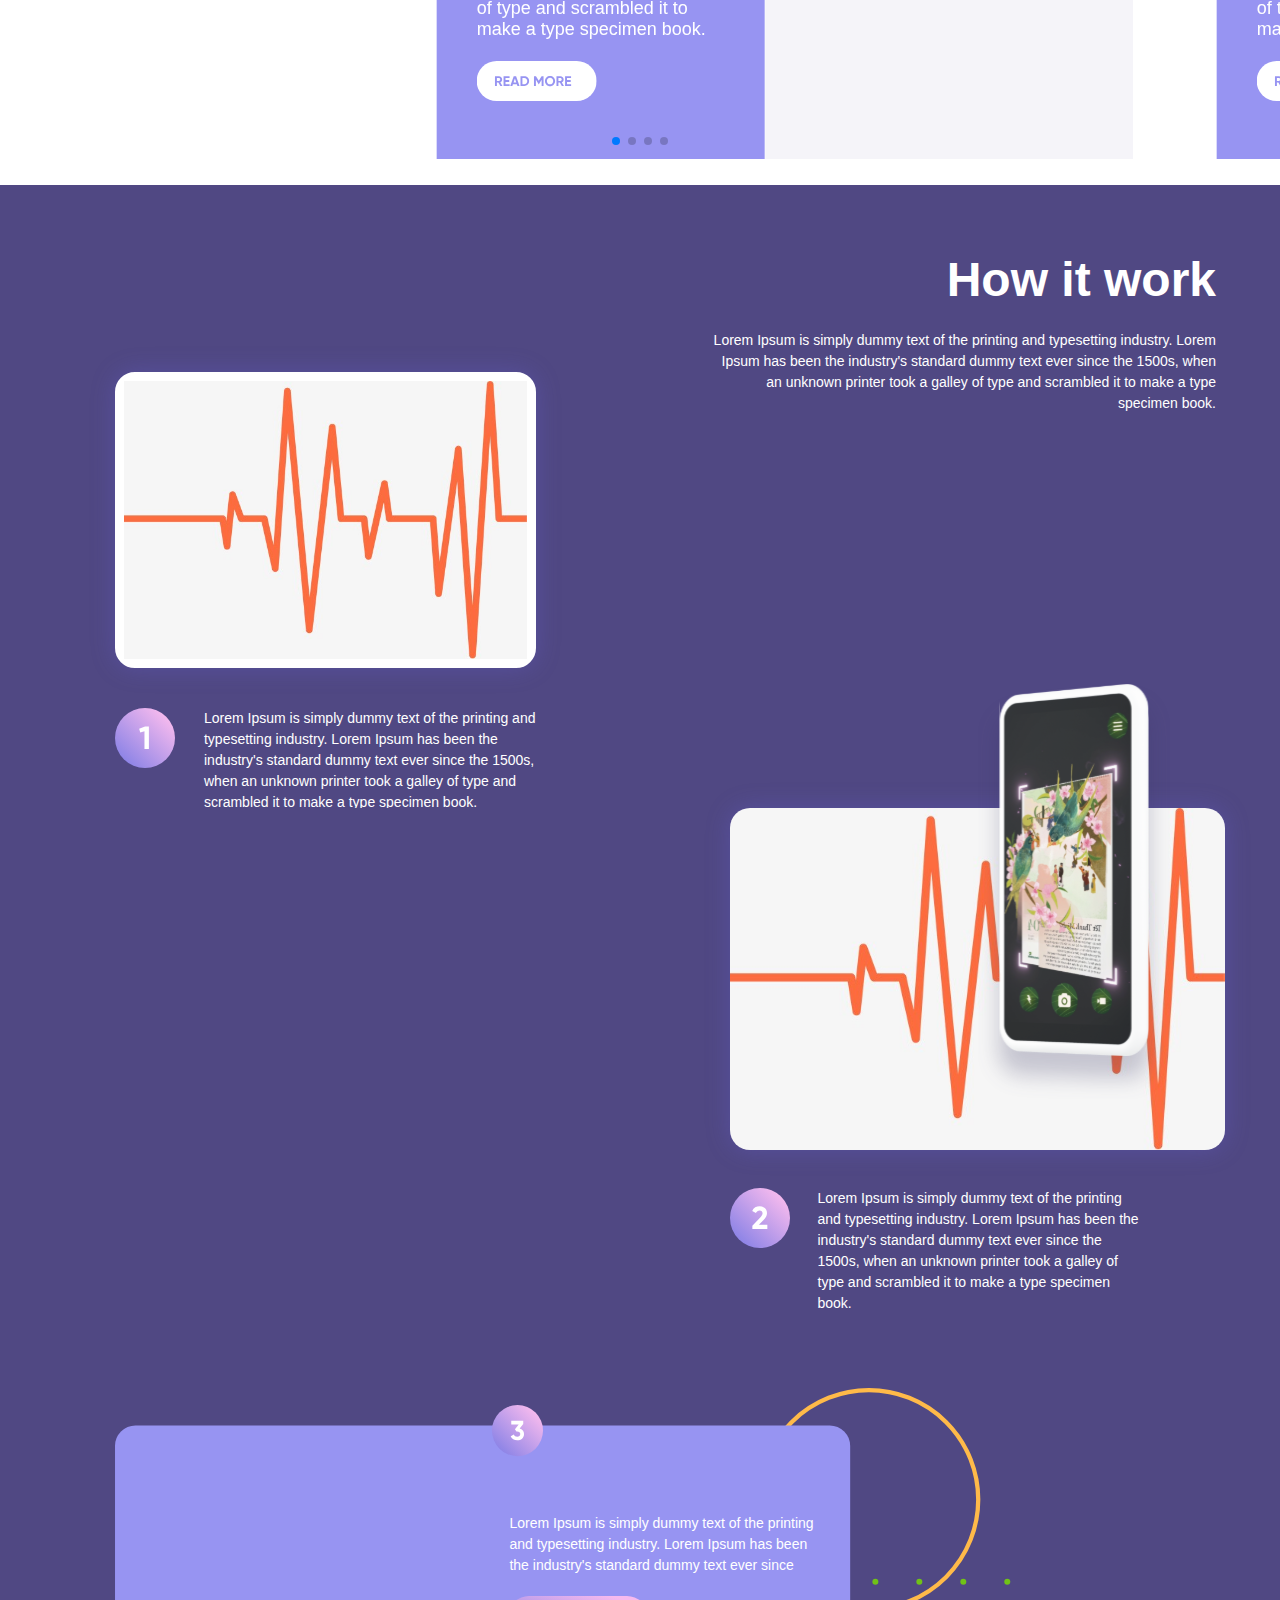
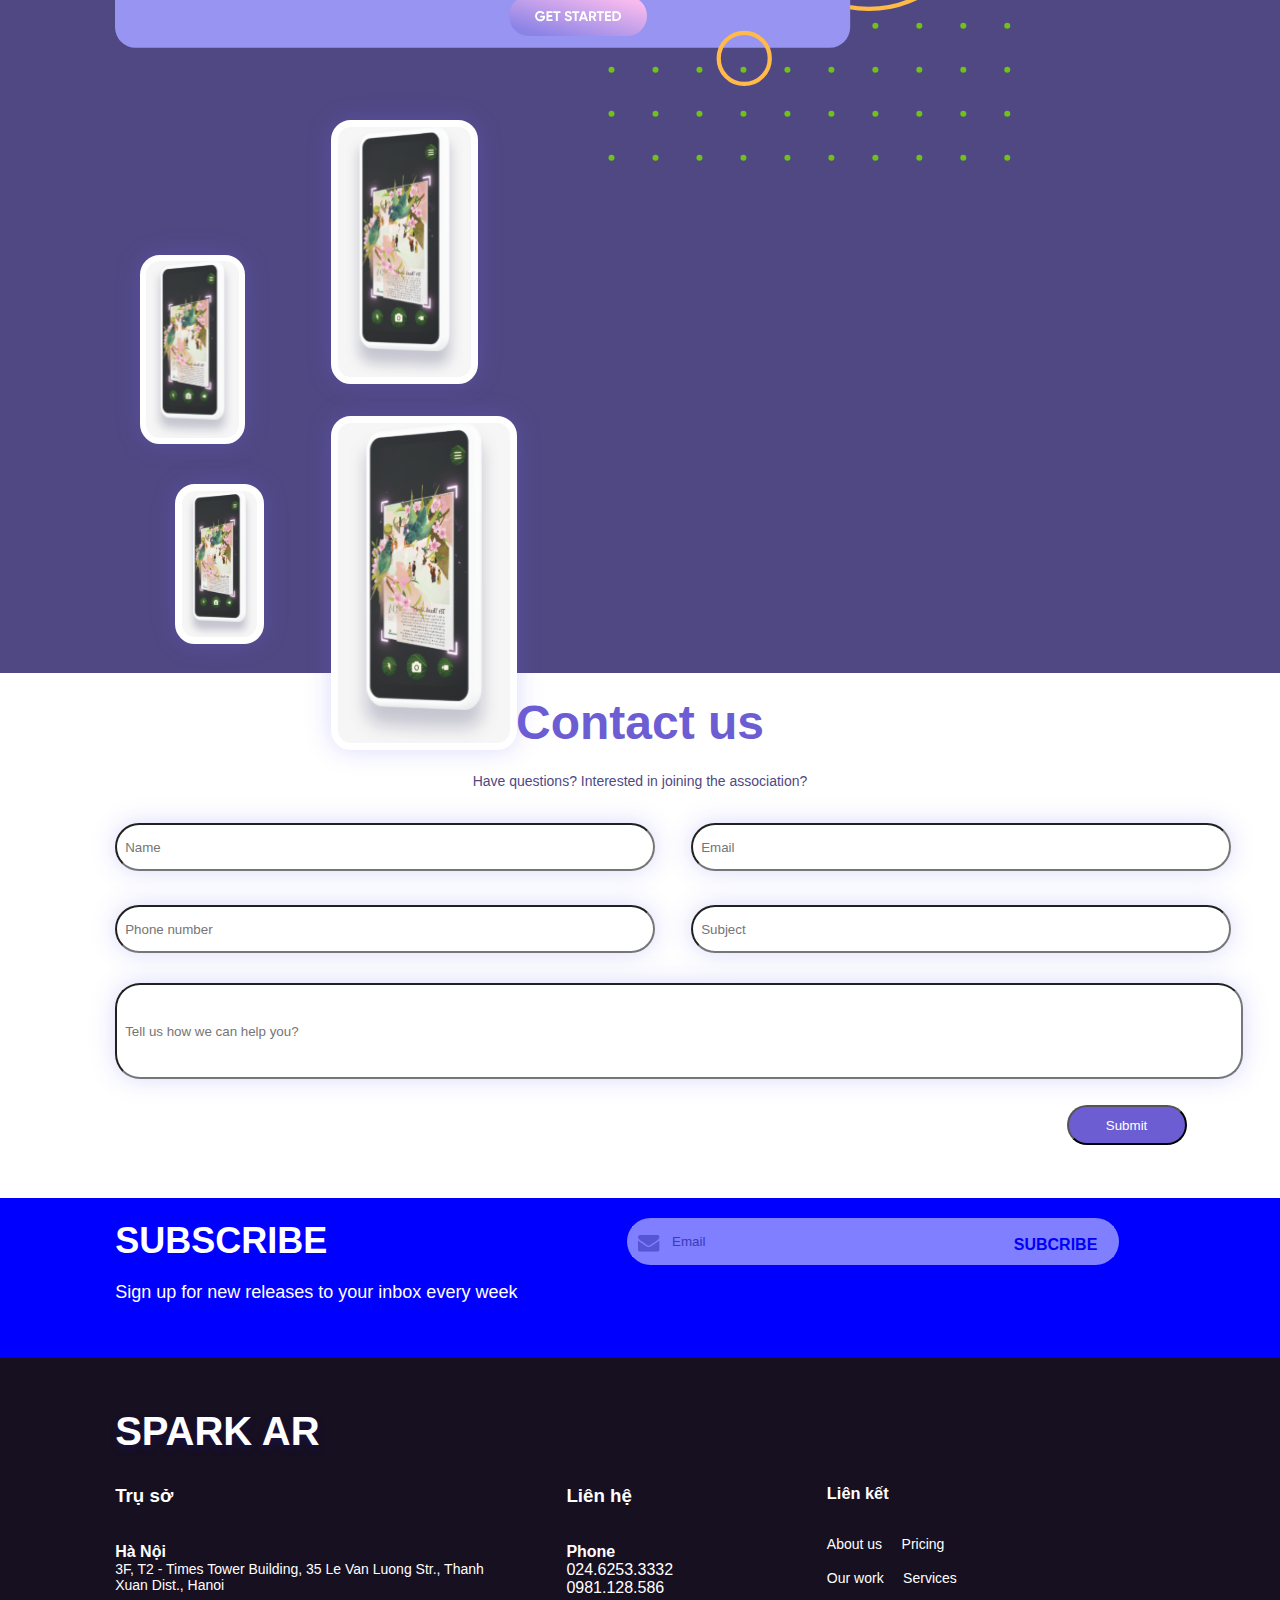
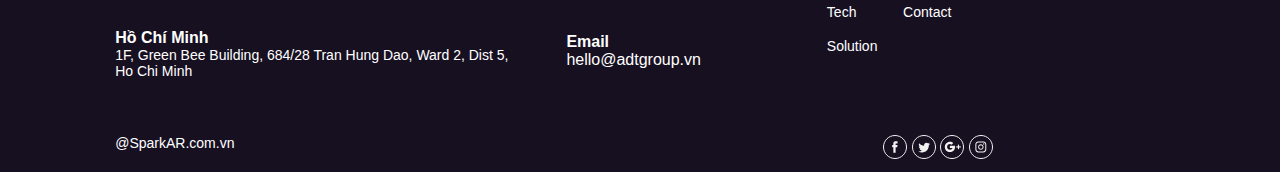
==== commit ec328cad: "done" ====
--- a/index.html
+++ b/index.html
@@ -21,6 +21,7 @@
     <link href="css/responsive.css" rel='stylesheet' type='text/css' />
     <link rel="stylesheet" href="https://cdnjs.cloudflare.com/ajax/libs/font-awesome/4.7.0/css/font-awesome.min.css"/>
     
+    <link href="css/swiper-bundle.min.css" rel='stylesheet' type='text/css' />
     
     
     <link type='text/css' rel='stylesheet' href='css/liquidcarousel.css' />
@@ -126,85 +127,120 @@
                 
                 <!--slideshow-->
                 
-               <div id="liquid1" class="liquid" style="height: 400px !important;">
-                   
-                  
-	<span class="previous"></span>
-	<div class="wrapper">
+              <!-- Swiper -->
+  <div class="swiper-container">
+    <div class="swiper-wrapper">
+      <div class="swiper-slide">
+            <div class="box_retail">
+                <div class="box_retail_left">
+                    <h2>Retail</h2><br>
+                    <p>Lorem Ipsum is simply dummy text of the printing and typesetting industry. Lorem Ipsum has been the industry's standard dummy text ever since the 1500s, when an unknown printer took a galley of type and scrambled it to make a type specimen book. </p><br>
+                    <a href="#"><img  src="images/readmore.svg" alt=""></a>
+                </div>
+                <div class="box_retail_right">
+                    <img  src="images/images_solu.svg" alt=""></a>
+                </div>
+            </div>
         
-        <div class="box_retail">
-                    <div class="box_retail_left">
-                        <h2>Retail</h2><br>
-                        <p>Lorem Ipsum is simply dummy text of the printing and typesetting industry. Lorem Ipsum has been the industry's standard dummy text ever since the 1500s, when an unknown printer took a galley of type and scrambled it to make a type specimen book. </p><br>
-                        <a href="#"> <img style="box-shadow: none;" src="images/readmore.svg" alt=""></a>
-                    </div>
-                    <div class="box_retail_right">
-                        <img  src="images/images_solu.svg" alt="">
-                </div>
-                </div>
-        
-        
-        <div class="box_retail">
-                    <div class="box_retail_left">
-                        <h2>Retail</h2><br>
-                        <p>Lorem Ipsum is simply dummy text of the printing and typesetting industry. Lorem Ipsum has been the industry's standard dummy text ever since the 1500s, when an unknown printer took a galley of type and scrambled it to make a type specimen book. </p><br>
-                        <a href="#"> <img style="box-shadow: none;" src="images/readmore.svg" alt=""></a>
-                    </div>
-                    <div class="box_retail_right">
-                        <img  src="images/images_solu.svg" alt="">
-                </div>
-                </div>
-		<ul>
-            
-            <li>
-            </li>
-            
-            <li><div class="box_retail">
-                    <div class="box_retail_left">
-                        <h2>Retail</h2><br>
-                        <p>Lorem Ipsum is simply dummy text of the printing and typesetting industry. Lorem Ipsum has been the industry's standard dummy text ever since the 1500s, when an unknown printer took a galley of type and scrambled it to make a type specimen book. </p><br>
-                        <a href="#"> <img style="box-shadow: none;" src="images/readmore.svg" alt=""></a>
-                    </div>
-                    <div class="box_retail_right">
-                        <img  src="images/images_solu.svg" alt="">
-                </div>
-                </div>
-            </li>
-            
-            <li><div class="box_retail">
-                    <div class="box_retail_left">
-                        <h2>Retail</h2><br>
-                        <p>Lorem Ipsum is simply dummy text of the printing and typesetting industry. Lorem Ipsum has been the industry's standard dummy text ever since the 1500s, when an unknown printer took a galley of type and scrambled it to make a type specimen book. </p><br>
-                        <a href="#"> <img style="box-shadow: none;" src="images/readmore.svg" alt=""></a>
-                    </div>
-                    <div class="box_retail_right">
-                        <img  src="images/images_solu.svg" alt="">
-                </div>
-                </div>
-            </li>
-            
-            <li><div class="box_retail">
-                    <div class="box_retail_left">
-                        <h2>Retail</h2><br>
-                        <p>Lorem Ipsum is simply dummy text of the printing and typesetting industry. Lorem Ipsum has been the industry's standard dummy text ever since the 1500s, when an unknown printer took a galley of type and scrambled it to make a type specimen book. </p><br>
-                        <a href="#"> <img style="box-shadow: none;" src="images/readmore.svg" alt=""></a>
-                    </div>
-                    <div class="box_retail_right">
-                        <img  src="images/images_solu.svg" alt="">
-                </div>
-                </div>
-            </li>
-            
-            
-			
-			
-		</ul>
-	</div>
-	<span class="next"></span>
-</div>
-                
+        </div>
+      <div class="swiper-slide">
+      
+                <div class="box_retail">
+                <div class="box_retail_left">
+                    <h2>Retail</h2><br>
+                    <p>Lorem Ipsum is simply dummy text of the printing and typesetting industry. Lorem Ipsum has been the industry's standard dummy text ever since the 1500s, when an unknown printer took a galley of type and scrambled it to make a type specimen book. </p><br>
+                    <a href="#"><img  src="images/readmore.svg" alt=""></a>
+                </div>
+                <div class="box_retail_right">
+                    <img  src="images/images_solu.svg" alt=""></a>
+                </div>
+            </div>
+      
+      </div>
+      <div class="swiper-slide">
+                
+                <div class="box_retail">
+                <div class="box_retail_left">
+                    <h2>Retail</h2><br>
+                    <p>Lorem Ipsum is simply dummy text of the printing and typesetting industry. Lorem Ipsum has been the industry's standard dummy text ever since the 1500s, when an unknown printer took a galley of type and scrambled it to make a type specimen book. </p><br>
+                    <a href="#"><img  src="images/readmore.svg" alt=""></a>
+                </div>
+                <div class="box_retail_right">
+                    <img  src="images/images_solu.svg" alt=""></a>
+                </div>
+            </div>
+                
+                
+                </div>
+      <div class="swiper-slide">
+            
+                <div class="box_retail">
+                <div class="box_retail_left">
+                    <h2>Retail</h2><br>
+                    <p>Lorem Ipsum is simply dummy text of the printing and typesetting industry. Lorem Ipsum has been the industry's standard dummy text ever since the 1500s, when an unknown printer took a galley of type and scrambled it to make a type specimen book. </p><br>
+                    <a href="#"><img  src="images/readmore.svg" alt=""></a>
+                </div>
+                <div class="box_retail_right">
+                    <img  src="images/images_solu.svg" alt=""></a>
+                </div>
+            </div>
+            
+            
+            </div>
+    </div>
+    <!-- Add Pagination -->
+    <div class="swiper-pagination"></div>
+    <!-- Add Arrows -->
+    <div class="swiper-button-next"></div>
+    <div class="swiper-button-prev"></div>
+  </div>
+ 
+  <!-- Swiper JS -->
+  <script src="js/swiper-bundle.min.js"></script>
+
+  <!-- Initialize Swiper -->
+  <script>
+    var appendNumber = 4;
+    var prependNumber = 1;
+    var swiper = new Swiper('.swiper-container', {
+      slidesPerView: 3,
+      centeredSlides: true,
+      spaceBetween: 30,
+      pagination: {
+        el: '.swiper-pagination',
+        clickable: true,
+      },
+      navigation: {
+        nextEl: '.swiper-button-next',
+        prevEl: '.swiper-button-prev',
+      },
+    });
+    document.querySelector('.prepend-2-slides').addEventListener('click', function (e) {
+      e.preventDefault();
+      swiper.prependSlide([
+        '<div class="swiper-slide">Slide ' + (--prependNumber) + '</div>',
+        '<div class="swiper-slide">Slide ' + (--prependNumber) + '</div>'
+      ]);
+    });
+    document.querySelector('.prepend-slide').addEventListener('click', function (e) {
+      e.preventDefault();
+      swiper.prependSlide('<div class="swiper-slide">Slide ' + (--prependNumber) + '</div>');
+    });
+    document.querySelector('.append-slide').addEventListener('click', function (e) {
+      e.preventDefault();
+      swiper.appendSlide('<div class="swiper-slide">Slide ' + (++appendNumber) + '</div>');
+    });
+    document.querySelector('.append-2-slides').addEventListener('click', function (e) {
+      e.preventDefault();
+      swiper.appendSlide([
+        '<div class="swiper-slide">Slide ' + (++appendNumber) + '</div>',
+        '<div class="swiper-slide">Slide ' + (++appendNumber) + '</div>'
+      ]);
+    });
+  </script>
+              </div>   
                 <!--slideshow-->
-            </div>
+           
             
             <!--How it work-->
             
@@ -279,21 +315,37 @@
                         </div>
                         
                         <div class="num3_img">
-                            <div class="num3_img_left">
-                                <img class="num3_img_1"  src="images/phone.svg" alt="">
+                            <div class="num3_img_1">
+                                <img src="images/phone.svg" alt="">
+                            
+                            </div>
+                            <div class="num3_img_2">
+                                <img src="images/phone.svg" alt="">
+                            </div>
+                            
+                            <div class="num3_img_3">
+                                <img src="images/phone.svg" alt="">
+                            
+                            </div>
+                            
+                            <div class="num3_img_4">
+                                 <img src="images/phone.svg" alt="">
+                            
+                            </div>
                                 
-                                 <img class="num3_img_2"  src="images/phone.svg" alt="">
                                 
-                            </div>    
-                            
-                            <div class="num3_img_right">
+                                 
+                                
+                            
+                            
+                            
                             
                                
-                            <img class="num3_img_3"  src="images/phone.svg" alt="">
-                            
-                            <img class="num3_img_4"  src="images/phone.svg" alt="">
+                           
+                            
+                           
                                 
-                            </div>
+                        </div>
                             
                         </div>
                     </div>
--- a/css/style.css
+++ b/css/style.css
@@ -350,9 +350,10 @@
 .howitwork {
     max-width: 1440px;
     width: 100%;
-    height: 800px;
+    height: auto;
     float: left;
     background-color: #504883;
+    margin-top: 50px;
 }
 
 .howitwork_content1 {
@@ -539,18 +540,12 @@
 }
 
 .number3 {
-    
-max-width: 1440px;
-    
-width: 100%;
-    
-height: 600px;
-    
-float: left;
-    
-background-color: cadetblue;
-    
-padding-bottom: 30px;
+    max-width: 1440px;
+    width: 100%;
+    height: 855px;
+    float: left;
+    background-color: #504883;
+    padding-bottom: 30px;
 }
 
 .num3_content {
@@ -599,27 +594,31 @@
 
 .num3_img {
     
-    width: 45%;
-    height: 200px;
-    float: left;
- 
-    
+max-width: 400px;
+    
+width: 100%;
+    
+height: auto;
+    
+float: left;
+    
+position: absolute;
 }
 
 .num3_img_left{
     width: 380px;
-    height: 100px;
+    height: auto;
     float: left;
 }
 .num3_img_right {
     width: 233px;
-    height: 150px;
+    height: auto;
     float: left;
 }
 
 .num3_img_1 {
-    width: 189px;
-    height: 105px;
+    width: 105px;
+    height: 189px;
     float: left;
     background: #F6F6F6;
 /* White */
@@ -628,15 +627,40 @@
 /* 1 */
     box-shadow: 0px 0px 25px rgba(113, 109, 242, 0.25);
     border-radius: 20px;
-    transform: rotate(90deg);
     background-size: 100%;
+    margin-top: -45px;
+    margin-left: 25px;
+}
+
+.num3_img_1 img {
+    
+    width: 100%;
+    height: 100%;
+}
+
+.num3_img_2 img {
+    
+    width: 100%;
+    height: 100%;
+}
+
+.num3_img_3 img {
+    
+    width: 100%;
+    height: 100%;
+}
+
+.num3_img_4 img {
+    
+    width: 100%;
+    height: 100%;
 }
 
 .num3_img_2 {
     
-width: 264px;
-    
-height: 147px;
+width: 147px;
+    
+height: 264px;
     
 float: left;
     
@@ -652,18 +676,16 @@
     
 border-radius: 20px;
     
-transform: rotate(90deg);
-    
-margin-top: -48%;
-    
-margin-left: 38%;
+margin-top: -81%;
+    
+margin-left: 54%;
 }
 
 .num3_img_3 {
    
-width: 160px;
+width: 89px;
    
-height: 89px;
+height: 160px;
    
 float: left;
    
@@ -679,18 +701,16 @@
    
 border-radius: 20px;
    
-transform: rotate(90deg);
+margin-top: 10%;
    
-margin-top: 70%;
-   
-margin-right: -30%;
+margin-left: 60px;
 }
 
 .num3_img_4 {
     
-width: 334px;
-    
-height: 186px;
+width: 186px;
+    
+height: 334px;
     
 float: left;
     
@@ -706,11 +726,9 @@
     
 border-radius: 20px;
     
-transform: rotate(90deg);
-    
-margin-top: -45%;
-    
-margin-left: 50%;
+margin-top: -57%;
+    
+margin-left: 54%;
 }
 .question {
     
@@ -1186,20 +1204,20 @@
 
 .box_retail {
     
-width: 1000px;
-    
-height: auto;
-    
-float: left;
-    
-background-color: aqua;
+width: 750px;
+    
+height: 400px;
+    
+float: left;
+    
+/* background-color: aqua; */
 }
 
 .box_retail_left {
     
 width: 33%;
     
-height: 250px;
+height: 400px;
     
 float: left;
     
@@ -1216,15 +1234,22 @@
     
 color: #FFFFFF;
     
-padding-top: 50px;
-    
-padding-left: 50px;
-    
-padding-bottom: 50px;
-    
-padding-right: 50px;
-}
-
+padding-top: 40px;
+    
+padding-left: 40px;
+    
+padding-bottom: 40px;
+    
+padding-right: 40px;
+    text-align: left;
+}
+
+.swiper-slide {
+    width: 750px !important;
+    width: 100%;
+    float: left;
+    height: 400px;
+}
 .box_retail_right {
     
 width: 40%;
@@ -1235,11 +1260,54 @@
 }
 
 .box_retail_right img {
-    width: 100%;
-    height: 100%;
+    width: 123%;
+    height: 114%;
     float: left;
 }
 .wrapper {
     height: 400px !important;
       width: 900px;  
-}+}
+
+.swiper-container {
+      width: 100%;
+      height: 400px;
+      margin: 20px auto;
+    }
+
+    .swiper-slide {
+      text-align: center;
+      font-size: 18px;
+      background: #fff;
+
+      /* Center slide text vertically */
+      display: -webkit-box;
+      display: -ms-flexbox;
+      display: -webkit-flex;
+      display: flex;
+      -webkit-box-pack: center;
+      -ms-flex-pack: center;
+      -webkit-justify-content: center;
+      justify-content: center;
+      -webkit-box-align: center;
+      -ms-flex-align: center;
+      -webkit-align-items: center;
+      align-items: center;
+    }
+
+    .append-buttons {
+      text-align: center;
+      margin-top: 20px;
+    }
+
+    .append-buttons a {
+      display: inline-block;
+      border: 1px solid #007aff;
+      color: #007aff;
+      text-decoration: none;
+      padding: 4px 10px;
+      border-radius: 4px;
+      margin: 0 10px;
+      font-size: 13px;
+    }
+  </style>--- a/css/responsive.css
+++ b/css/responsive.css
@@ -9,6 +9,9 @@
     .howitwork_right_title {
         width: 40%;
 }
+    
+    
+}
 
 @media only screen and (max-width: 1280px) {
     .box_textbanner {
@@ -16,8 +19,10 @@
     }
     
     .num3_img {
-         margin-top: 80%;
+       
+         margin-top: 40%;
     }
+    
     
 }
 
@@ -45,6 +50,11 @@
         width: 45%;
         margin-left: 30%;
     }
+    
+    .num3_img {
+       
+         margin-top: 50%;
+    }
 }
 
 @media only screen and (max-width: 800px) {
@@ -64,10 +74,17 @@
         background-size: 120%;
     }
     
+   
+    
 }
 @media only screen and (max-width: 768px) {
     .box_textbanner {
         width:90%;
+    }
+    
+     .num3_img {
+       
+         margin-top: 60%;
     }
     
 }
@@ -93,6 +110,11 @@
         
         background-size: 180%;
     }
+    
+     .num3_img {
+       
+         margin-top: 87%;
+    }
 }
 
 @media only screen and (max-width: 480px) {
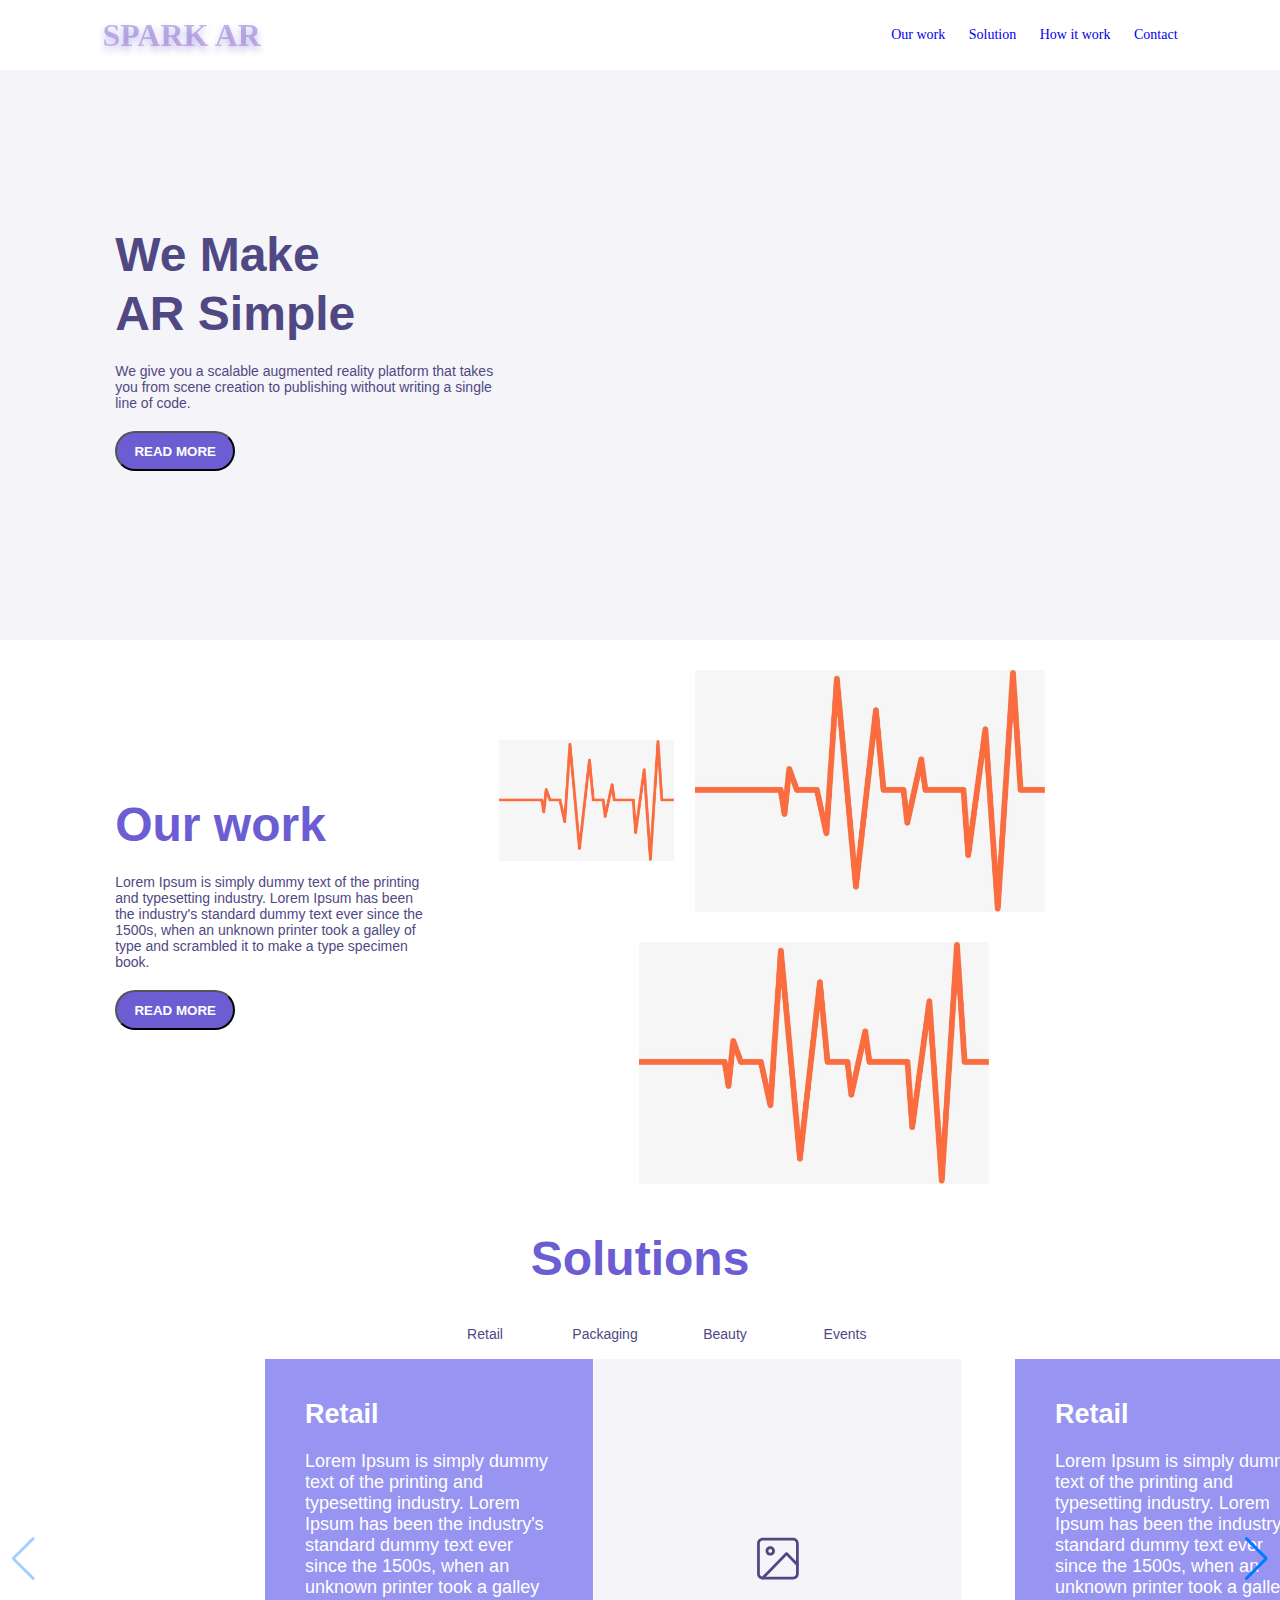
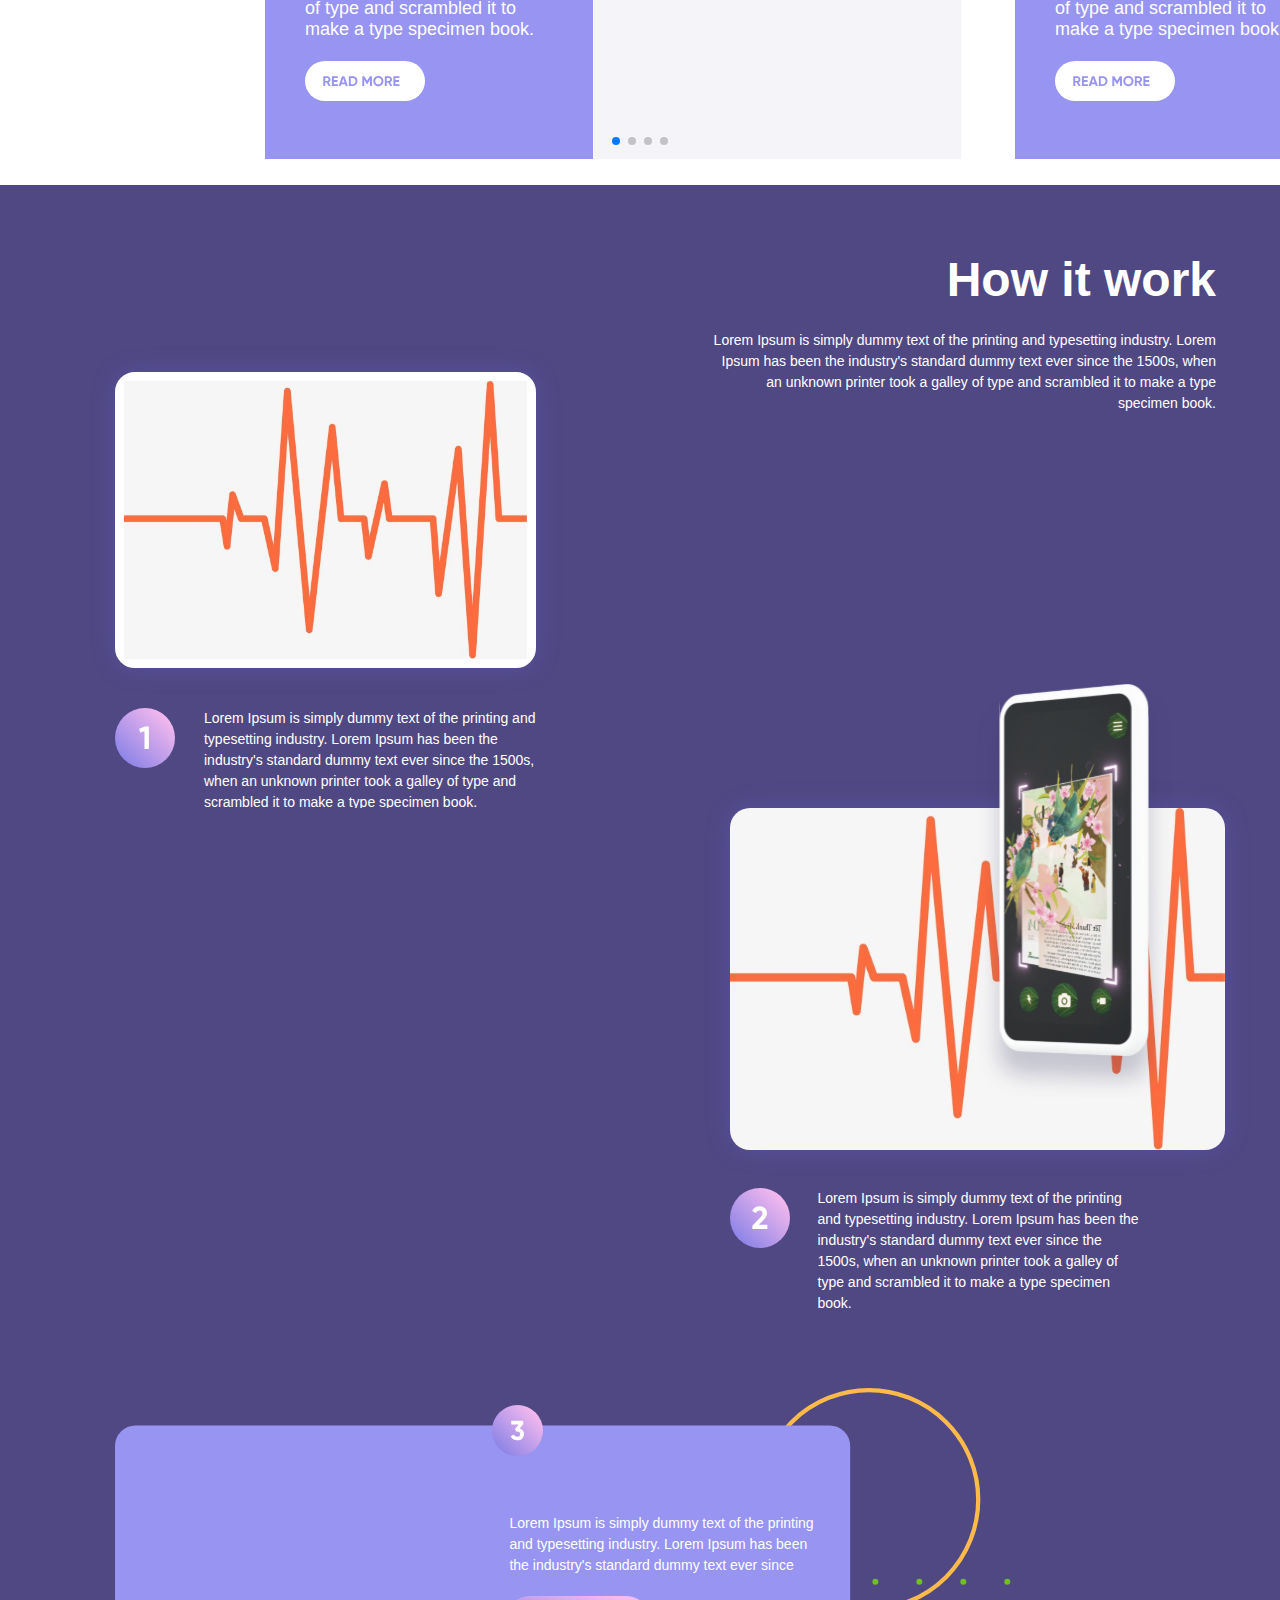
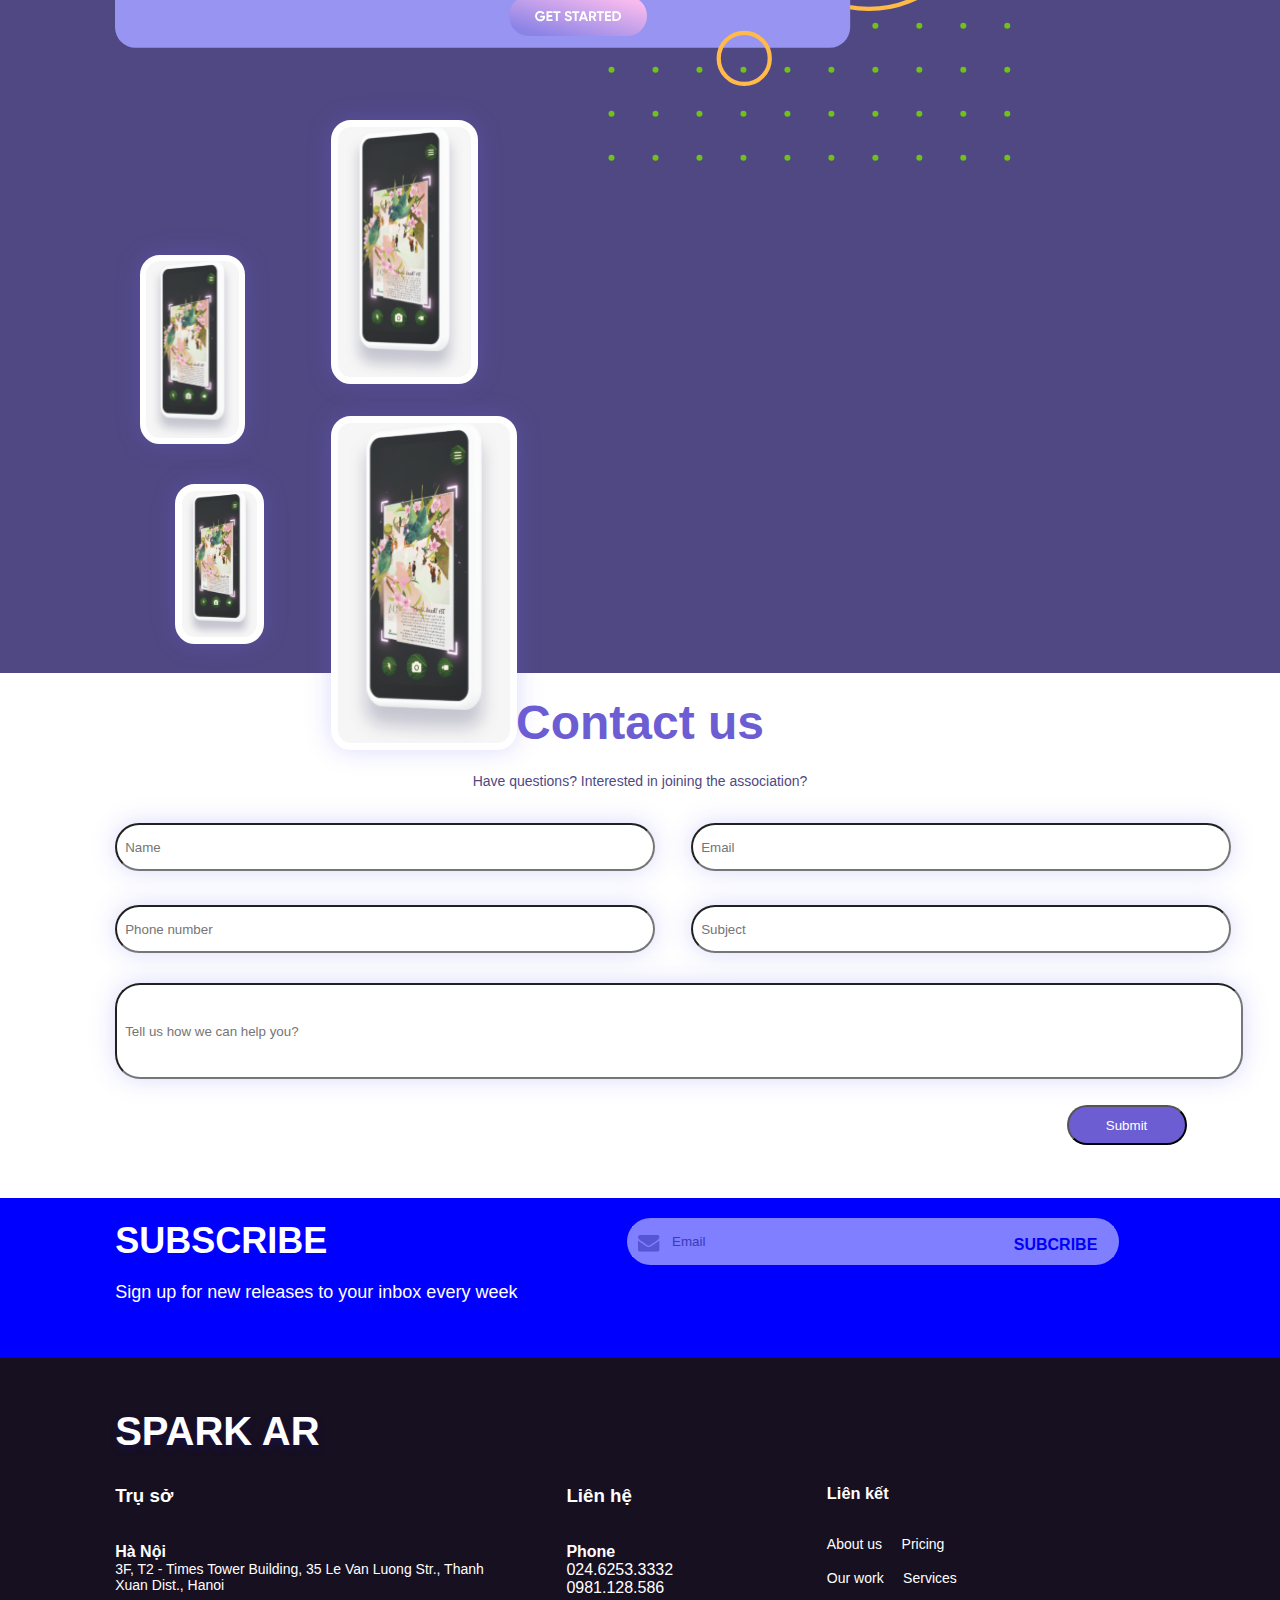
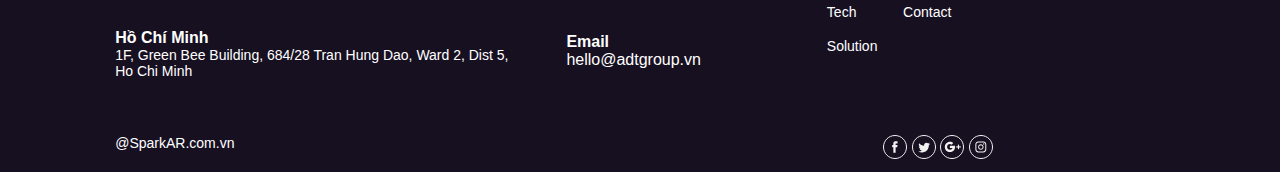
==== commit db1ae15a: "done_1" ====
--- a/index.html
+++ b/index.html
@@ -203,9 +203,9 @@
     var appendNumber = 4;
     var prependNumber = 1;
     var swiper = new Swiper('.swiper-container', {
-      slidesPerView: 3,
+      slidesPerView: 'auto',
       centeredSlides: true,
-      spaceBetween: 30,
+      spaceBetween: 0,
       pagination: {
         el: '.swiper-pagination',
         clickable: true,
--- a/css/style.css
+++ b/css/style.css
@@ -28,11 +28,10 @@
 ul{margin:0;padding:0;float: right;}
 
 .wallper {
-    max-width: 1440px;
+    /* max-width: 1440px; */
     width: 100%;
     height: auto;
     background-color: aqua;
-    
 }
 .top_bg {
     width: 84%;
@@ -155,7 +154,7 @@
 }
 
 .our_work {
-    max-width: 1440px;
+    /* max-width: 1440px; */
     width: 100%;
     height: auto;
     float: left;
@@ -248,16 +247,11 @@
 }
 
 .Solutions{
-    
-max-width: 1440px;
-    
-width: 100%;
-    
-height: 500px;
-    
-float: left;
-    
-padding-bottom: 2%;
+    /* max-width: 1440px; */
+    width: 100%;
+    height: 500px;
+    float: left;
+    padding-bottom: 2%;
 }
 
 .title_solo {
@@ -348,7 +342,7 @@
 }
 
 .howitwork {
-    max-width: 1440px;
+    /* max-width: 1440px; */
     width: 100%;
     height: auto;
     float: left;
@@ -987,7 +981,7 @@
 }
 
 .footer {
-    max-width: 1440px;
+    /* max-width: 1440px; */
     width: 100%;
     height: auto;
     float: left;
